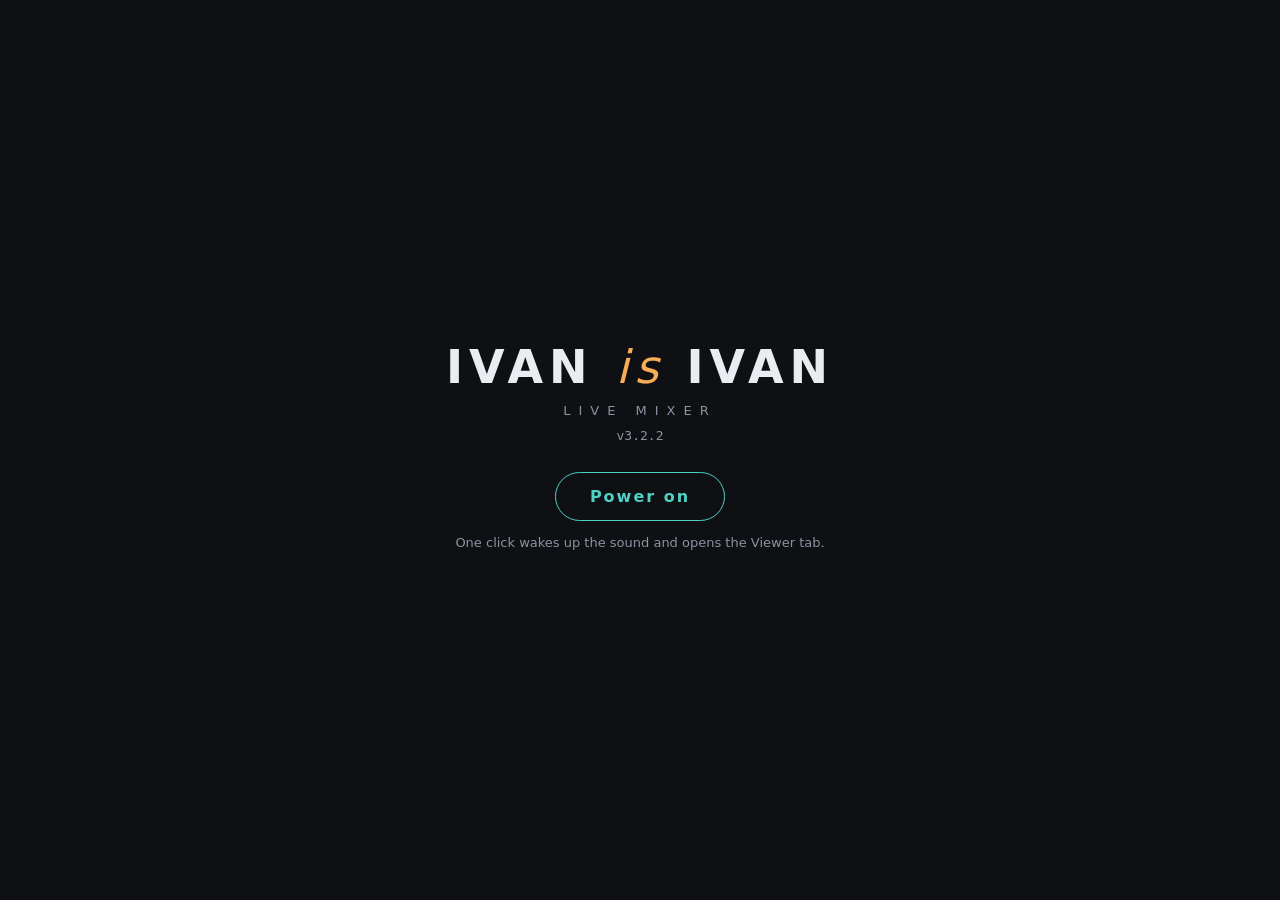
==== ivan-is-ivan-mixer/index.html @ f8970349 "v3.2.2: Ivan icon for the desktop button and browser tabs Co-Authored-By: Claude Opus 5.5 <noreply@a" ====
<!doctype html>
<html lang="en">
<head>
<meta charset="utf-8">
<meta name="viewport" content="width=device-width, initial-scale=1">
<link rel="icon" href="icon.png">
<title>Ivan is Ivan — Live Mixer</title>
<link rel="stylesheet" href="styles.css?v=3.2.2">
</head>
<body>

<!-- Power-on: Chrome needs one click before it allows sound -->
<div id="splash" class="splash">
  <div class="splash-inner">
    <div class="logo-big">IVAN <em>is</em> IVAN</div>
    <div class="logo-sub">live mixer</div>
    <div class="ver-splash" data-ver></div>
    <button id="power" class="power" type="button">Power on</button>
    <p class="hint">One click wakes up the sound and opens the Viewer tab.</p>
    <p id="fileWarn" class="hint bad hidden">You opened this as a file. YouTube will not play this way.<br>Start the mixer with the desktop button or <b>start-windows.bat</b>.</p>
  </div>
</div>

<header class="topbar">
  <div class="brand">IVAN <em>is</em> IVAN <span class="ver" data-ver title="App version. See CHANGELOG.md."></span></div>
  <button id="onair" class="onair" type="button" data-cmd="onair" title="Starts the show clock. Press it when you go live in StreamYard.">ON AIR</button>
  <div class="clocks">
    <span title="Show time"><label>show</label><b id="showTimer">0:00:00</b></span>
    <span title="Clock"><label>clock</label><b id="clock">--:--</b></span>
    <span title="Music still to play in the list"><label>left</label><b id="queueTime">0:00</b></span>
  </div>
  <span class="spacer"></span>
  <button id="inboxPill" class="pill pill-btn hidden" type="button" title="New songs from your writers are waiting for your OK">🔔 <span id="inboxPillN">0</span> new</button>
  <button id="stageBtn" class="pill pill-btn" type="button" data-cmd="stage" title="Show the Viewer tab: the full video with the creator badge. Share THAT tab in StreamYard with tab audio.">Viewer tab</button>
  <button id="viewerStatus" class="pill pill-btn hidden" type="button" title="The Viewer tab plays the music and video for StreamYard. Click to open or show it.">…</button>
  <span id="diskStatus" class="pill" title="Your list is also saved to the data folder next to the app">Disk</span>
  <span id="remoteStatus" class="pill" title="Stream Deck buttons work when the mixer is started with the desktop button">Deck</span>
  <span id="ytStatus" class="pill" title="YouTube connection">YouTube</span>
  <button id="helpBtn" class="pill pill-btn" type="button" title="Quick start">?</button>
</header>

<div id="deadAir" class="dead-air hidden">No music playing</div>

<main class="console">
  <div id="mountA" class="deck-mount"></div>

  <section class="mixer">
    <div class="mode" role="group" aria-label="Who is driving">
      <button type="button" data-mode="manual" data-cmd="modeManual" title="MANUAL: you DJ. Click a song in the list to cue it, then Play next.">Manual</button>
      <button type="button" data-mode="assist" data-cmd="modeAssist" title="ASSIST: the next song in the list is cued for you and mixed in when a song ends, if you haven't. Click any song to change what's next.">Assist</button>
      <button type="button" data-mode="auto" data-cmd="modeAuto" title="AUTO: runs the show down the list, and keeps going with fair picks when the list ends. Press Manual to take over.">Auto</button>
    </div>
    <button id="mixNow" class="btn playnext" type="button" data-cmd="mix" title="Play the cued song now: it fades in over the fade time and the old one stops (Space)">▶ Play next</button>
    <div class="xf">
      <b class="xa">A</b>
      <input type="range" id="xfader" min="0" max="1000" value="0" aria-label="Crossfader" data-cmd="xfRight" title="Crossfader: left plays A, right plays B">
      <b class="xb">B</b>
    </div>
    <div class="row">
      <label class="fd fd-m grow" title="Master volume: set it so the music sits under your voice"><span>M</span><input type="range" id="master" min="0" max="100" value="90" data-cmd="masterUp"><i class="meter" id="meterM"><i></i></i><em id="masterVal">90</em></label>
      <button id="talk" class="btn talk" type="button" data-cmd="talk" title="Talk-over: dips the music while you speak. Press again to bring it back.">🎙 Talk</button>
    </div>

    <details class="more-mix">
      <summary>more</summary>
      <div class="faders">
        <label class="fd fd-a" title="Deck A volume"><span>A</span><input type="range" id="volA" min="0" max="100" value="80" data-cmd="volAUp"><i class="meter" id="meterA"><i></i></i><em id="volAVal">80</em></label>
        <label class="fd fd-b" title="Deck B volume"><span>B</span><input type="range" id="volB" min="0" max="100" value="80" data-cmd="volBUp"><i class="meter" id="meterB"><i></i></i><em id="volBVal">80</em></label>
      </div>
      <div class="row">
        <label class="fade" title="Crossfade length">fade <input type="number" id="fadeSec" min="0" max="30" step="1" value="8">s</label>
        <select id="curve" title="Crossfader curve"><option value="smooth">smooth</option><option value="linear">linear</option><option value="cut">cut</option></select>
        <label class="duck grow" title="How quiet the music gets while you talk">talk to <b id="duckVal">25%</b><input type="range" id="duckLevel" min="0" max="70" value="25"></label>
      </div>
      <label class="check" title="Listens to your mic LEVEL only (never records) and dips the music while you talk. Wear headphones."><input type="checkbox" id="voiceDuck"> voice auto-duck</label>
      <div class="mic-row">
        <div class="mini-meter" id="micMeter" title="Mic level; the line is the trigger point"><i></i><b id="micThreshMark"></b></div>
        <input type="range" id="voiceThresh" min="5" max="90" value="35" title="Voice trigger level">
      </div>
      <label class="check" title="When tempo and downbeat are set, mixes start on the bar"><input type="checkbox" id="snapBars"> mix on the bar</label>
      <div class="bpm-match" id="bpmMatch" title="Tempo of each deck. Within about 4% blends smoothly."><span>A <b id="bmA">—</b></span><span id="bmDelta" class="bm-d">tempo</span><span><b id="bmB">—</b> B</span></div>
      <div class="xf-snap">
        <button type="button" data-xf="0" data-cmd="xfA">◀ A</button>
        <button type="button" data-xf="0.5" data-cmd="xfCenter">mid</button>
        <button type="button" data-xf="1" data-cmd="xfB">B ▶</button>
      </div>
      <button id="panic" class="btn panic" type="button" data-cmd="panic" title="Emergency: fades all music out in 2 seconds">fade all out</button>
    </details>
  </section>

  <div id="mountB" class="deck-mount"></div>
</main>

<!-- THE LIST: all of the show's music, in play order -->
<section class="listpanel">
  <div class="list-head">
    <h2>The list <span id="queueCount" class="count">0</span></h2>
    <span class="hint-mini">click a song to cue it · ▶ Play next</span>
    <form id="quickAdd" class="quick-add" autocomplete="off">
      <input id="quickUrl" placeholder="Paste a YouTube link and press Enter (or drag one in)" title="Adds the song to the bottom of the list. Title, writer and length fill in by themselves.">
      <button type="submit" class="primary">Add</button>
    </form>
    <input id="libSearch" placeholder="Find…" class="find" title="Filter the list">
    <button type="button" id="lineupBtn" data-cmd="smart" title="Line-up assistant: arranges the songs still to play, keeping writers fair (you 40%, others 20%), tempo and energy flowing. One click, and Undo puts it back.">✨ Line-up</button>
    <button type="button" id="lineupUndo" class="hidden" title="Put the list back the way it was">Undo</button>
    <button type="button" id="libImportBtn" title="Bring in a list from your Rundown page, a spreadsheet or text">Import</button>
    <button type="button" id="libRecheck" title="Check every ⚠ song again (after a writer switched on Allow embedding)">↻ Re-check ⚠</button>
    <button type="button" id="libProbeAll" class="hidden">lengths</button>
  </div>

  <div id="inboxBand" class="inbox-band hidden">
    <div class="ib-head"><b>New from your writers</b> <span id="inboxCount" class="count">0</span> <span class="dim">— your OK puts them at the bottom of the list</span>
      <span class="spacer"></span>
      <button type="button" id="inboxApproveAll" title="Add every waiting song to the list">Add all</button>
      <button type="button" id="inboxIgnoreAll" class="danger" title="Dismiss every waiting song">Ignore all</button>
    </div>
    <ul id="inboxList" class="list inbox"></ul>
  </div>

  <ol id="queueList" class="thelist"></ol>
  <div id="listEmpty" class="list-empty hidden">Your list is empty. Paste or drag a YouTube link above, approve new songs from your writers, or use <b>Import</b>.</div>
</section>

<section class="browser">
  <nav class="tabs">
    <button type="button" data-tab="creators" title="You, Lance, Lise and Rhonda: channels, pictures, airtime shares">Writers <span id="crTabCount" class="count hot hidden">0</span></button>
    <button type="button" data-tab="history" title="What played, and credits for your YouTube description">Log &amp; credits</button>
    <button type="button" data-tab="settings" title="Settings, backup, Stream Deck">Settings</button>
  </nav>

  <div class="tab-body hidden" data-body="creators">
    <form id="crForm" class="cr-form" autocomplete="off">
      <input id="crName" placeholder="Writer name" required>
      <input id="crChannel" placeholder="YouTube channel link, @handle or channel ID (UC…)" title="Used to watch for new uploads. You can find the channel ID in YouTube: channel → About → Share channel → Copy channel ID.">
      <label class="cr-img" title="Creator picture for the viewer badge. Filled in from their YouTube channel automatically; click to upload your own instead."><img id="crImgPrev" alt=""><span>Image</span><input id="crImg" type="file" accept="image/png,image/jpeg,image/webp"></label>
      <input id="crColor" type="color" value="#a78bfa" title="Creator color shown on decks, queue and stats">
      <label class="cr-share" title="Airtime share. Give your own songs more: e.g. you 40, each other writer 20. Smart DJ plays whoever is furthest below their share.">Share <input id="crShare" type="number" min="1" max="100" value="25"> %</label>
      <button type="submit" id="crSave" class="primary">Add writer</button>
      <button type="button" id="crCancel" class="hidden">Cancel edit</button>
      <span class="spacer"></span>
      <button type="button" id="crCheck" title="Look for new songs from every writer now">🔔 Check for new songs</button>
    </form>
    <div id="crStatus" class="dim cr-status"></div>
    <div id="crCards" class="cr-cards"></div>
  </div>

  <!-- HISTORY -->
  <div class="tab-body hidden" data-body="history">
    <div class="bar-row">
      <button type="button" id="credShow" title="Everything played since you pressed ON AIR">Credits: this show</button>
      <button type="button" id="credToday" title="Everything played today">Credits: today</button>
      <button type="button" id="credCopy" class="primary" title="Copy the credits to paste into your YouTube description">Copy credits</button>
      <span class="spacer"></span>
      <button type="button" id="histClear" class="danger" title="Delete the play log">Clear log</button>
    </div>
    <textarea id="credits" rows="6" placeholder="Credits for your YouTube description appear here."></textarea>
    <ul id="histList" class="list"></ul>
  </div>

  <!-- SETTINGS -->
  <div class="tab-body hidden" data-body="settings">
    <div class="settings-grid">
      <div class="card">
        <h3>Mixing</h3>
        <label>Warn when a song has less than <input type="number" id="warnSec" min="5" max="120" value="30"> s left</label>
        <label>Dead-air alarm
          <select id="deadAirMode">
            <option value="autodj">On Air + Assist or Auto</option>
            <option value="always">Any time On Air</option>
            <option value="off">Off</option>
          </select></label>
        <label class="check"><input type="checkbox" id="approvedOnly" checked> Approved-only mode (decks only play songs from your list)</label>
        <label class="check" title="ON (recommended): music and video play in a separate Viewer tab that you share in StreamYard, and the mixer stays visible. OFF: everything in this one tab."><input type="checkbox" id="viewerTabMode" checked> Play music in a separate <b>Viewer tab</b> (share that tab in StreamYard)</label>
      </div>
      <div class="card">
        <h3>About this version</h3>
        <p id="aboutVer" class="dim"></p>
        <p class="dim">What changed in each version is listed in <code>CHANGELOG.md</code> in the app folder. Backups record the version that made them.</p>
      </div>
      <div class="card">
        <h3>Backup</h3>
        <p class="dim">Saved in Chrome <b>and</b> automatically to the <code>data</code> folder next to the app (with a daily copy). Nothing is sent anywhere except YouTube.</p>
        <button type="button" id="exportBtn" class="primary">Export backup (.json)</button>
        <label class="file-btn">Import backup<input type="file" id="importFile" accept=".json,application/json"></label>
      </div>
      <div class="card wide">
        <h3>Stream Deck &amp; keyboard</h3>
        <p class="dim">Best: Stream Deck <b>Website</b> action with <b>"GET request in background"</b> ticked — works even when StreamYard has focus.
          Keyboard keys only work when this mixer window has focus.</p>
        <table class="keys"><thead><tr><th>Action</th><th>Key</th><th>Stream Deck URL</th><th></th></tr></thead><tbody id="keysBody"></tbody></table>
      </div>
    </div>
  </div>
</section>

<!-- STAGE VIEW: what viewers see. The full YouTube video fills the window; one small badge credits the creator. -->
<!-- Badge and controls sit above the full-window video (siblings, not children, so the video can't cover them). -->
<div id="stage" class="stage hidden" aria-hidden="true"></div>
<div class="st-badge hidden" id="stBadge">
  <img id="stAvatar" alt="">
  <div class="st-badge-text"><div class="st-name" id="stName"></div><div class="st-song" id="stSong"></div></div>
</div>
<div class="stage-ctrl" title="">
  <button id="stageFull" type="button">⛶ Full screen (F)</button>
  <button id="stageExit" type="button">✕ Exit (V)</button>
</div>

<!-- non-blocking confirm (browser confirm() would freeze fades) -->
<div id="modal" class="modal hidden" role="dialog" aria-modal="true">
  <div class="modal-box">
    <p id="modalMsg"></p>
    <div class="modal-btns"><button type="button" id="modalCancel">Cancel</button><button type="button" id="modalOk" class="primary">OK</button></div>
  </div>
</div>

<div id="imp" class="modal hidden" role="dialog" aria-modal="true">
  <div class="modal-box imp-box">
    <h2>Import your music list</h2>
    <p class="dim">Paste the list from your Rundown console (or any document or spreadsheet), or choose a file: your saved <b>Rundown Console.html</b>, or a .csv / .txt / .json export.
      Every YouTube link is found automatically. Nothing is added until you press <b>Add</b>. Songs join the bottom of your list, in order.</p>
    <textarea id="impText" rows="7" placeholder="Paste here. For example:&#10;My Song Title - Ivan  https://youtu.be/abc123defgh&#10;Another Song | Writer 2 | https://www.youtube.com/watch?v=xyz987uvwab"></textarea>
    <div class="bar-row">
      <label class="file-btn">Choose file…<input type="file" id="impFile" accept=".html,.htm,.csv,.txt,.tsv,.json,text/html,text/csv,text/plain,application/json"></label>
      <button type="button" id="impRead" class="primary">Read list</button>
      <span id="impInfo" class="dim"></span>
    </div>
    <div id="impPreview" class="hidden">
      <div class="bar-row">
        <label>Set creator for all checked: <select id="impAllCreator"><option value="">—</option></select></label>

      </div>
      <div class="imp-list"><table class="lib-table"><thead><tr><th><input type="checkbox" id="impAll" checked title="Select all"></th><th></th><th>Title</th><th>Creator</th><th>Link</th></tr></thead><tbody id="impBody"></tbody></table></div>
    </div>
    <div class="modal-btns"><button type="button" id="impCancel">Cancel</button><button type="button" id="impAdd" class="primary" disabled>Add songs</button></div>
  </div>
</div>

<div id="songEdit" class="modal hidden" role="dialog" aria-modal="true">
  <div class="modal-box edit-box">
    <h2>Song details</h2>
    <form id="libForm" class="lib-form" autocomplete="off">
      <input id="libUrl" placeholder="YouTube link (watch, youtu.be, shorts…)" required title="Paste the song's YouTube link">
      <button type="button" id="libFetch" title="Fills in the title and creator, reads the song length and checks it will play in the mixer">Fetch info</button>
      <input id="libTitle" placeholder="Title">
      <select id="libCreator" title="Link this song to one of your creators (used for fair rotation and credits)"><option value="">— Creator —</option></select>
      <input id="libArtist" placeholder="Artist name (if not a listed creator)">
      <input id="libLicense" placeholder="Permission (e.g. Full permission — creator)">
      <input id="libDate" type="date" title="Date approved">
      <input id="libBpm" type="number" min="40" max="220" step="0.1" placeholder="BPM" title="Tempo. Leave empty and use TAP on a deck instead.">
      <select id="libEnergy" title="Energy 1 (chill) to 5 (peak). Smart Next uses this to build a smooth flow.">
        <option value="">Energy</option><option value="1">1 · chill</option><option value="2">2 · easy</option>
        <option value="3">3 · groove</option><option value="4">4 · lift</option><option value="5">5 · peak</option>
      </select>
      <input id="libTags" placeholder="Tags (intro, chill, outro…)">
      <input id="libNotes" placeholder="Notes / credit text">
      <span id="libInfo" class="dim"></span>
      <button type="submit" id="libSave" class="primary">Add to the list</button>
      <button type="button" id="libCancel" class="hidden">Cancel edit</button>
    </form>
    <div class="modal-btns"><button type="button" id="songEditClose">Close</button></div>
  </div>
</div>

<div id="help" class="modal hidden" role="dialog" aria-modal="true">
  <div class="modal-box help-box">
    <h2>Easy start</h2>
    <ol>
      <li><b>Writers</b> (bottom): paste the YouTube channel link for you, Lance, Lise and Rhonda. Their new songs appear above the list — one click adds them.</li>
      <li><b>The list</b> is all the music, in play order. Paste or drag a YouTube link to add one. Drag rows to reorder. <b>✨ Line-up</b> arranges it for you (Undo puts it back).</li>
      <li><b>Click any song</b> in the list to cue it up, then press <b>▶ Play next</b> (or Space). Pick who drives: <b>Manual</b> (you DJ), <b>Assist</b> (cues the next song for you and mixes it in if you don't), or <b>Auto</b> (runs the show). <b>Manual</b> takes over any time.</li>
      <li>The <b>Viewer tab</b> opens by itself: click it once, then share <b>that tab</b> in StreamYard with <i>Also share tab audio</i>.</li>
      <li>Talking? <b>🎙 Talk</b> dips the music.</li>
    </ol>
    <p class="dim">Hover over anything for help. Keys and Stream Deck buttons are in Settings.</p>
    <div class="modal-btns"><button type="button" id="helpClose" class="primary">Got it</button></div>
  </div>
</div>

<template id="deckTpl">
  <section class="deck">
    <div class="dk-top">
      <span class="deck-letter" data-r="letter"></span>
      <div class="screen dk-art" data-r="screen"><div class="player-host"><div data-r="player"></div></div></div>
      <div class="deck-title">
        <div class="t-title" data-r="title"></div>
        <div class="t-artist" data-r="artist"></div>
      </div>
      <div class="dk-time" title="Time to the end of the song. Yellow 30 s, red 10 s.">
        <b data-r="remain">-0:00</b>
        <small><span data-r="elapsed">0:00</span> / <span data-r="length">0:00</span></small>
      </div>
    </div>
    <div class="progress" data-r="progress" title="Click to jump">
      <div class="bar" data-r="bar"></div>
      <div class="markers" data-r="markers"></div>
      <div class="playhead" data-r="playhead"></div>
    </div>
    <div class="dk-ctrl">
      <button type="button" class="btn play" data-a="play" data-r="playBtn" title="Play / pause">▶</button>
      <button type="button" class="btn cue" data-a="cue" title="CUE: paused = set cue point; playing = back to cue and pause">cue</button>
      <span class="deck-state" data-r="state">EMPTY</span>
      <span class="mixout" data-r="mixout"></span>
      <span class="spacer"></span>
      <span class="beat-lights" data-r="lights" title="Beat counter (after tap + grid)"><i></i><i></i><i></i><i></i></span>
      <span class="bpm" data-r="bpm" title="Tempo">—</span>
      <button type="button" data-a="more" class="more-btn" title="Seek, tempo, hot cues, loops, trim">⋯</button>
    </div>
    <div class="dk-more hidden" data-r="more">
      <div class="pad-group"><span>move</span>
        <button type="button" data-a="restart" title="Back to the start">⏮</button>
        <button type="button" data-a="back" title="Back 10 s">−10</button>
        <button type="button" data-a="fwd" title="Forward 10 s">+10</button>
        <button type="button" data-a="next" title="Load the next song from the list onto this deck">next ⤵</button>
      </div>
      <div class="pad-group"><span>tempo</span>
        <button type="button" data-a="tap" data-r="tapBtn" title="TAP 4+ times to the beat (saved)">tap</button>
        <button type="button" data-a="grid" title="GRID: press exactly on a '1'">grid</button>
        <button type="button" data-a="half" title="Halve tempo">½</button>
        <button type="button" data-a="dbl" title="Double tempo">×2</button>
        <span class="barpos" data-r="barpos"></span>
      </div>
      <div class="pad-group"><span>cues</span>
        <button type="button" data-hc="0" title="Hot cue 1: click to set, click again to jump, right-click clears">1</button>
        <button type="button" data-hc="1" title="Hot cue 2">2</button>
        <button type="button" data-hc="2" title="Hot cue 3">3</button>
        <button type="button" data-hc="3" title="Hot cue 4">4</button>
      </div>
      <div class="pad-group"><span>loop</span>
        <button type="button" data-a="loopIn" title="Loop start">in</button>
        <button type="button" data-a="loopOut" title="Loop end — starts looping">out</button>
        <button type="button" data-a="loopBars" data-r="loopBtn" title="Instant 4-bar loop (8 s without tempo)">4 bar</button>
        <button type="button" data-a="loopExit" title="Leave the loop">exit</button>
      </div>
      <div class="pad-group"><span>trim</span>
        <button type="button" data-a="setIn" title="START: the song begins here next time">start</button>
        <button type="button" data-a="setOut" title="MIX-OUT: mixes leave the song here">mix-out</button>
        <button type="button" data-a="clearTrim" title="Clear start / mix-out">clear</button>
      </div>
      <div class="load-row">
        <input data-r="url" placeholder="Paste a link to load straight onto this deck…">
        <button type="button" data-a="load">load</button>
      </div>
    </div>
  </section>
</template>

<div id="tip" class="tip hidden"></div>
<!-- Appears while a YouTube link is dragged over the mixer: drop it on a box. -->
<div id="dropZone" class="dropzone hidden" aria-hidden="true">
  <div class="dz dz-a" data-dz="A"><span>⬇</span>Load on<b>DECK A</b></div>
  <div class="dz dz-q" data-dz="Q"><span>⬇</span>Add to<b>THE LIST</b></div>
  <div class="dz dz-b" data-dz="B"><span>⬇</span>Load on<b>DECK B</b></div>
  <div class="dz-hint">Drop the YouTube link on a box</div>
</div>
<div id="toasts" class="toasts"></div>
<div class="probe-wrap" aria-hidden="true"><div id="probe"></div></div>

<script src="app.js?v=3.2.2"></script>
<script src="https://www.youtube.com/iframe_api"></script>
</body>
</html>
---- ivan-is-ivan-mixer/styles.css ----
/* Ivan is Ivan — Live Mixer · v3.1 "easy like Sunday morning"
   Calm, flat and compact. The list is the centre of the screen. */

:root {
  --bg: #0e1013;
  --panel: #15181d;
  --panel2: #1b1f25;
  --line: #262b33;
  --line2: #323843;
  --text: #e9ecf1;
  --dim: #8b93a1;
  --a: #4fd1c5;            /* deck A: soft teal */
  --a-glow: rgba(79, 209, 197, .35);
  --b: #f6ad55;            /* deck B: warm amber */
  --b-glow: rgba(246, 173, 85, .35);
  --green: #68d391;
  --yellow: #f6e05e;
  --red: #fc8181;
  --radius: 10px;
  --mono: ui-monospace, "Cascadia Mono", "SF Mono", Consolas, monospace;
  --sans: "Segoe UI Variable Text", "Segoe UI", system-ui, -apple-system, Roboto, sans-serif;
}

* { box-sizing: border-box; }
html, body { margin: 0; background: var(--bg); color: var(--text); font: 13px/1.45 var(--sans); }
button, input, select, textarea { font: inherit; color: inherit; }
button {
  cursor: pointer; background: var(--panel2); border: 1px solid var(--line); border-radius: 8px;
  padding: 5px 10px; transition: background .12s, border-color .12s, color .12s;
}
button:hover { background: #222831; border-color: var(--line2); }
button:active { transform: translateY(1px); }
button:disabled { opacity: .45; cursor: default; }
button.primary { background: #2c7a7b; border-color: #319795; color: #fff; }
button.primary:hover { background: #319795; }
button.danger:hover { border-color: var(--red); color: var(--red); }
input, select, textarea { background: #0b0d10; border: 1px solid var(--line); border-radius: 8px; padding: 5px 9px; outline: none; }
input:focus, select:focus, textarea:focus { border-color: #3a8f8a; }
textarea { width: 100%; resize: vertical; font-family: var(--mono); font-size: 12px; }
summary { cursor: pointer; color: var(--dim); }
.hidden { display: none !important; }
.dim { color: var(--dim); }
.bad { color: var(--red); }
.spacer { flex: 1; }
.grow { flex: 1; min-width: 0; }
.count { font-family: var(--mono); font-size: 11px; background: #232831; color: var(--dim); padding: 0 7px; border-radius: 9px; }
.count.hot { background: var(--yellow); color: #111; }
.la { color: var(--a); } .lb { color: var(--b); }
code, kbd { font-family: var(--mono); font-size: 11px; background: #0b0d10; border: 1px solid var(--line); border-radius: 4px; padding: 0 4px; word-break: break-all; }
label.check { display: flex; align-items: center; gap: 6px; }

/* ---------- power on ---------- */
.splash { position: fixed; inset: 0; z-index: 100; display: grid; place-items: center; background: var(--bg); }
.splash-inner { text-align: center; padding: 20px; }
.logo-big { font-size: 46px; font-weight: 800; letter-spacing: 6px; }
.logo-big em, .brand em { color: var(--b); font-weight: 300; font-style: italic; }
.logo-sub { color: var(--dim); letter-spacing: 8px; text-transform: uppercase; margin-top: 2px; }
.ver-splash { font-family: var(--mono); color: var(--dim); margin: 6px 0 26px; }
.power { font-size: 16px; font-weight: 700; letter-spacing: 2px; padding: 12px 34px; border-radius: 30px; border-color: var(--a); color: var(--a); background: transparent; }
.power:hover { background: rgba(79, 209, 197, .1); }
.hint { color: var(--dim); }

/* ---------- top bar ---------- */
.topbar { display: flex; align-items: center; gap: 10px; padding: 8px 14px; border-bottom: 1px solid var(--line); background: var(--panel); flex-wrap: wrap; }
.brand { font-weight: 800; letter-spacing: 2px; white-space: nowrap; }
.ver { font-family: var(--mono); font-size: 10px; color: var(--dim); font-weight: 400; letter-spacing: 0; margin-left: 4px; }
.onair { font-weight: 800; letter-spacing: 2px; font-size: 11px; color: var(--dim); }
.onair.on { color: #fff; background: #c53030; border-color: #fc8181; }
.clocks { display: flex; gap: 14px; }
.clocks span { display: flex; align-items: baseline; gap: 5px; }
.clocks label { font-size: 10px; color: var(--dim); text-transform: uppercase; letter-spacing: 1px; }
.clocks b { font-family: var(--mono); font-weight: 600; }
.pill { font-size: 11px; padding: 3px 9px; border-radius: 20px; border: 1px solid var(--line); color: var(--dim); white-space: nowrap; background: transparent; }
.pill.ok { color: var(--green); border-color: rgba(104, 211, 145, .35); }
.pill.bad { color: var(--red); border-color: rgba(252, 129, 129, .45); }
.pill.warn { color: #111; background: var(--yellow); border-color: var(--yellow); }
.pill-btn:hover { color: var(--text); }
.pill.bad.pill-btn { color: #fff; background: #c53030; border-color: #c53030; }
#inboxPill { color: #111; background: var(--yellow); border-color: var(--yellow); font-weight: 700; }
#stageBtn { color: var(--text); }
.dead-air { text-align: center; padding: 4px; font-weight: 700; letter-spacing: 2px; background: #c53030; color: #fff; text-transform: uppercase; font-size: 12px; }

/* ---------- console: deck · mixer · deck ---------- */
.console { display: grid; grid-template-columns: minmax(0, 1fr) 250px minmax(0, 1fr); gap: 10px; padding: 10px 14px; }
@media (max-width: 1100px) { .console { grid-template-columns: minmax(0, 1fr) minmax(0, 1fr); } .mixer { grid-column: 1 / -1; order: 3; } }
@media (max-width: 720px) { .console { grid-template-columns: minmax(0, 1fr); } }
.deck, .mixer { background: var(--panel); border: 1px solid var(--line); border-radius: var(--radius); padding: 10px; min-width: 0; }

/* deck */
.deck { --c: var(--a); --g: var(--a-glow); display: flex; flex-direction: column; gap: 6px; border-top: 2px solid var(--cc, var(--line)); transition: box-shadow .2s, border-color .2s; }
.deck.deck-b { --c: var(--b); --g: var(--b-glow); }
.deck.live { box-shadow: 0 0 0 1px var(--c) inset; }
.deck.drop { outline: 2px dashed var(--c); outline-offset: 2px; }
.dk-top { display: flex; align-items: center; gap: 10px; min-width: 0; }
.deck-letter { width: 26px; height: 26px; flex: none; display: grid; place-items: center; border-radius: 7px; font-weight: 800; color: #0e1013; background: var(--c); transition: transform .08s; }
.deck.beat .deck-letter { transform: scale(1.12); }
.dk-art { width: 80px; aspect-ratio: 16 / 9; flex: none; border-radius: 6px; overflow: hidden; background: #000; position: relative; }
.player-host { position: relative; width: 100%; height: 100%; }
.player-host iframe, .player-host > div { position: absolute; inset: 0; width: 100%; height: 100%; border: 0; }
.player-host iframe { pointer-events: none; }
/* single-tab mode: YouTube players must be at least 200 px, so the deck video gets room */
body.local-players .dk-top { flex-wrap: wrap; }
body.local-players .dk-art { width: 100%; min-height: 200px; order: 5; }
.remote-screen { position: absolute; inset: 0; background: #000; }
.remote-screen img { position: absolute; inset: 0; width: 100%; height: 100%; object-fit: cover; opacity: .6; }
.remote-screen img[src=""] { display: none; }
.remote-screen span { display: none; }
.deck.playing .remote-screen img { opacity: 1; }
.deck-title { flex: 1; min-width: 0; }
.t-title { font-weight: 700; white-space: nowrap; overflow: hidden; text-overflow: ellipsis; }
.t-artist { color: var(--dim); font-size: 12px; white-space: nowrap; overflow: hidden; text-overflow: ellipsis; }
.dk-meta { display: flex; align-items: center; gap: 8px; margin-top: 2px; font-size: 11px; color: var(--dim); min-width: 0; }
.deck-state { font-size: 10px; font-weight: 700; letter-spacing: 1px; color: var(--dim); }
.deck-state[data-s="PLAYING"] { color: var(--green); }
.deck-state[data-s="CUED"], .deck-state[data-s="PAUSED"] { color: var(--yellow); }
.deck-state[data-s="ERROR"] { color: var(--red); }
.beat-lights { display: inline-flex; gap: 3px; }
.beat-lights i { width: 7px; height: 7px; border-radius: 50%; background: #2a2f38; }
.beat-lights i.on { background: var(--c); }
.beat-lights i:first-child.on { background: var(--red); }
.bpm { font-family: var(--mono); color: var(--c); }
.barpos { font-family: var(--mono); white-space: nowrap; overflow: hidden; text-overflow: ellipsis; }
.dk-time { text-align: right; flex: none; }
.dk-time b { display: block; font-family: var(--mono); font-size: 22px; font-weight: 600; color: var(--c); line-height: 1.1; }
.dk-time small { font-family: var(--mono); color: var(--dim); font-size: 11px; }
.deck.warn .dk-time b { color: var(--yellow); }
.deck.crit .dk-time b { color: var(--red); animation: blink .8s infinite; }

.progress { position: relative; height: 14px; border-radius: 6px; background: #0b0d10; cursor: pointer; overflow: hidden; }
.progress .bar { position: absolute; inset: 0 auto 0 0; width: 0; background: linear-gradient(90deg, transparent, var(--g)); }
.progress .playhead { position: absolute; top: 0; bottom: 0; width: 2px; left: 0; background: var(--text); }
.markers { position: absolute; inset: 0; pointer-events: none; }
.mk { position: absolute; top: 0; bottom: 0; width: 2px; }
.mk span { position: absolute; top: 0; left: 3px; font-size: 9px; font-weight: 700; }
.mk.in { background: var(--green); } .mk.in span { color: var(--green); }
.mk.out { background: var(--red); } .mk.out span { color: var(--red); }
.mk.hc { background: var(--yellow); } .mk.hc span { color: var(--yellow); }
.mk.cue { background: #fff; opacity: .5; }
.mk.grid { background: rgba(255, 255, 255, .06); width: 1px; }
.mk.loop { background: rgba(104, 211, 145, .18); }
.mixout { font-size: 11px; color: var(--c); white-space: nowrap; overflow: hidden; text-overflow: ellipsis; min-width: 0; flex: 1; }
.dk-ctrl .spacer { flex: 1; }
.deck.warn .mixout { color: var(--yellow); } .deck.crit .mixout { color: var(--red); }

.dk-ctrl { display: flex; gap: 5px; align-items: center; flex-wrap: wrap; }
.dk-ctrl button { padding: 4px 9px; font-size: 12px; }
.btn.play { min-width: 46px; font-size: 14px; color: var(--green); }
.deck.playing .btn.play { background: var(--green); border-color: var(--green); color: #0e1013; }
.btn.cue { color: var(--yellow); }
button.hit { background: var(--c); color: #0e1013; }
.dk-more { display: flex; flex-direction: column; gap: 5px; padding-top: 4px; border-top: 1px solid var(--line); }
.pad-group { display: flex; gap: 4px; align-items: center; flex-wrap: wrap; }
.pad-group span { width: 40px; font-size: 10px; color: var(--dim); text-transform: uppercase; letter-spacing: 1px; }
.pad-group button { padding: 3px 9px; font-size: 11px; }
.pad-group button.set { background: var(--yellow); border-color: var(--yellow); color: #111; }
.pad-group button.active { background: var(--green); border-color: var(--green); color: #111; }
.load-row { display: flex; gap: 5px; }
.load-row input { flex: 1; min-width: 0; }

/* ---------- mixer: inline crossover ---------- */
.mixer { display: flex; flex-direction: column; gap: 9px; }
.mode { display: grid; grid-template-columns: repeat(3, 1fr); background: #0b0d10; border: 1px solid var(--line); border-radius: 9px; padding: 3px; gap: 3px; }
.mode button { border: 0; background: transparent; font-size: 12px; font-weight: 600; padding: 6px 0; color: var(--dim); border-radius: 6px; }
.mode button.on { background: var(--text); color: #0e1013; }
.mode button[data-mode="auto"].on { background: var(--green); }
.mode button[data-mode="assist"].on { background: var(--a); }
.xf { display: flex; align-items: center; gap: 8px; }
.xf b { font-weight: 800; } .xa { color: var(--a); } .xb { color: var(--b); }
.row { display: flex; gap: 6px; align-items: center; }
.btn.mixnow { flex: 1; font-weight: 700; }
.btn.playnext { width: 100%; padding: 12px 0; font-size: 17px; font-weight: 800; letter-spacing: .5px; background: var(--green); border-color: var(--green); color: #0e1013; border-radius: 10px; }
.btn.playnext:hover { filter: brightness(1.1); }
.fd-m { grid-template-columns: 44px 1fr 34px 24px; }
.hint-mini { font-size: 11px; color: var(--dim); font-weight: 400; }
.fade { color: var(--dim); font-size: 11px; white-space: nowrap; }
.fade input { width: 42px; padding: 3px 4px; text-align: center; }
#curve { font-size: 11px; padding: 4px 4px; }

input[type=range] { -webkit-appearance: none; appearance: none; background: transparent; padding: 0; border: 0; height: 18px; flex: 1; min-width: 0; }
input[type=range]::-webkit-slider-runnable-track { height: 4px; border-radius: 2px; background: #2a2f38; }
input[type=range]::-webkit-slider-thumb { -webkit-appearance: none; width: 14px; height: 14px; margin-top: -5px; border-radius: 50%; background: var(--text); }
#xfader { height: 26px; }
#xfader::-webkit-slider-runnable-track { height: 6px; background: linear-gradient(90deg, var(--a), #2a2f38 35% 65%, var(--b)); }
#xfader::-webkit-slider-thumb { width: 12px; height: 22px; margin-top: -8px; border-radius: 4px; }

.faders { display: flex; flex-direction: column; gap: 4px; }
.fd { display: grid; grid-template-columns: 14px 1fr 34px 24px; align-items: center; gap: 6px; font-size: 11px; color: var(--dim); }
.fd span { font-weight: 700; }
.fd-a span { color: var(--a); } .fd-b span { color: var(--b); }
.fd em { font-style: normal; font-family: var(--mono); text-align: right; }
.meter { display: block; position: relative; height: 4px; border-radius: 2px; background: #0b0d10; overflow: hidden; }
.meter i { position: absolute; inset: 0 auto 0 0; width: 0; background: var(--green); transition: width .12s; }
.fd-a .meter i { background: var(--a); } .fd-b .meter i { background: var(--b); }
.btn.talk.on { background: var(--yellow); border-color: var(--yellow); color: #111; }
.duck { flex: 1; display: flex; align-items: center; gap: 5px; color: var(--dim); font-size: 11px; }
.more-mix { font-size: 12px; display: flex; flex-direction: column; gap: 6px; }
.more-mix[open] { display: flex; }
.more-mix > *:not(summary) { margin-top: 6px; }
.mic-row { display: flex; gap: 6px; align-items: center; }
.mini-meter { position: relative; width: 60px; height: 6px; background: #0b0d10; border-radius: 3px; overflow: hidden; }
.mini-meter i { position: absolute; inset: 0 auto 0 0; width: 0; background: var(--green); }
.mini-meter b { position: absolute; top: 0; bottom: 0; width: 2px; background: var(--yellow); }
.bpm-match { display: flex; justify-content: space-between; font-family: var(--mono); font-size: 11px; color: var(--dim); }
.bm-d.good { color: var(--green); } .bm-d.ok { color: var(--yellow); } .bm-d.bad { color: var(--red); }
.xf-snap { display: flex; gap: 4px; } .xf-snap button { flex: 1; font-size: 11px; padding: 3px; }
.btn.panic { font-size: 11px; color: var(--dim); background: transparent; }
.btn.panic:hover { color: var(--red); border-color: var(--red); }

/* ---------- THE LIST ---------- */
.listpanel { margin: 0 14px 10px; background: var(--panel); border: 1px solid var(--line); border-radius: var(--radius); }
.list-head { display: flex; align-items: center; gap: 8px; padding: 10px 12px; border-bottom: 1px solid var(--line); flex-wrap: wrap; }
.list-head h2 { margin: 0 6px 0 0; font-size: 15px; font-weight: 700; display: flex; align-items: center; gap: 6px; }
.quick-add { display: flex; gap: 6px; flex: 1; min-width: 260px; }
.quick-add input { flex: 1; }
.find { width: 130px; }
.inbox-band { border-bottom: 1px solid var(--line); background: rgba(246, 224, 94, .05); padding: 8px 12px; }
.ib-head { display: flex; align-items: center; gap: 8px; margin-bottom: 6px; }
.list { list-style: none; margin: 0; padding: 0; }
.list li { display: flex; align-items: center; gap: 10px; padding: 6px 4px; border-top: 1px solid var(--line); }
.list li:first-child { border-top: 0; }
.list .th { width: 64px; height: 36px; }
.list .ttl { font-weight: 600; white-space: nowrap; overflow: hidden; text-overflow: ellipsis; }
.list .sub { color: var(--dim); font-size: 12px; white-space: nowrap; overflow: hidden; text-overflow: ellipsis; }
.list button { padding: 3px 9px; font-size: 12px; }

.thelist { list-style: none; margin: 0; padding: 4px 6px 8px; max-height: 70vh; overflow: auto; }
.thelist li.row {
  display: grid; grid-template-columns: 14px 22px 64px minmax(0, 1fr) 64px 48px 42px auto;
  align-items: center; gap: 8px; padding: 3px 6px; border-radius: 8px; border-left: 3px solid var(--cc, transparent); cursor: grab;
}
.thelist li.row { cursor: pointer; }
.thelist li.row:hover { background: #1a1e24; }
.thelist li.dragover { box-shadow: 0 -2px 0 var(--a); }
.grip { color: #444b57; font-size: 11px; }
.num { font-family: var(--mono); color: var(--dim); font-size: 11px; text-align: right; }
.th { width: 64px; height: 36px; object-fit: cover; border-radius: 6px; background: #000; display: block; }
.thelist .ttl { font-weight: 600; font-size: 13px; white-space: nowrap; overflow: hidden; text-overflow: ellipsis; }
.thelist .sub { color: var(--dim); font-size: 11px; white-space: nowrap; overflow: hidden; text-overflow: ellipsis; }
.tag { font-size: 10px; font-weight: 700; letter-spacing: 1px; color: var(--dim); text-align: center; }
.eta, .len { font-family: var(--mono); font-size: 12px; color: var(--dim); text-align: right; }
.acts { display: flex; gap: 3px; opacity: .25; transition: opacity .12s; }
.thelist li:hover .acts { opacity: 1; }
.acts button { padding: 2px 7px; font-size: 12px; }
.row.next { background: rgba(79, 209, 197, .07); }
.row.next .tag { color: var(--a); }
.row.live { background: rgba(104, 211, 145, .1); }
.row.live .tag { color: var(--green); }
.row.cued { background: rgba(246, 224, 94, .07); }
.row.cued .tag { color: var(--yellow); }
.row.played { opacity: .45; }
.row.played .tag { color: var(--dim); }
.row.flag .tag, .flag { color: var(--red); }
.new { font-size: 9px; font-weight: 800; color: #111; background: var(--yellow); border-radius: 3px; padding: 0 4px; vertical-align: middle; }
.dot { display: inline-block; width: 7px; height: 7px; border-radius: 50%; background: var(--cc, var(--dim)); margin-right: 5px; vertical-align: middle; }
.av { width: 16px; height: 16px; border-radius: 50%; object-fit: cover; vertical-align: middle; margin-right: 5px; }
.list-empty { padding: 30px; text-align: center; color: var(--dim); }
@media (max-width: 860px) {
  .thelist li.row { grid-template-columns: 22px 56px minmax(0, 1fr) auto; }
  .grip, .eta, .len { display: none; }
  .th { width: 56px; height: 32px; }
  .acts { opacity: 1; }
}

/* ---------- bottom tabs: writers · log · settings ---------- */
.browser { margin: 0 14px 20px; background: var(--panel); border: 1px solid var(--line); border-radius: var(--radius); }
.tabs { display: flex; gap: 2px; padding: 4px 6px 0; border-bottom: 1px solid var(--line); }
.tabs button { border: 0; border-radius: 6px 6px 0 0; background: transparent; padding: 8px 12px; color: var(--dim); font-weight: 600; }
.tabs button.active { color: var(--text); box-shadow: 0 -2px 0 var(--a) inset; }
.tab-body { padding: 12px; }
.bar-row { display: flex; gap: 8px; align-items: center; flex-wrap: wrap; margin-bottom: 10px; }
.cr-form { display: flex; gap: 8px; flex-wrap: wrap; align-items: center; margin-bottom: 6px; }
.cr-form #crName { width: 150px; } .cr-form #crChannel { flex: 1; min-width: 220px; }
.cr-form input[type=color] { width: 38px; height: 30px; padding: 2px; }
.cr-share { color: var(--dim); white-space: nowrap; } .cr-share input { width: 54px; text-align: center; }
.cr-img { display: flex; align-items: center; gap: 6px; cursor: pointer; padding: 2px 8px 2px 2px; border: 1px solid var(--line); border-radius: 20px; color: var(--dim); }
.cr-img img { width: 24px; height: 24px; border-radius: 50%; object-fit: cover; background: #222; }
.cr-img input { display: none; }
.cr-status { font-size: 12px; margin-bottom: 8px; min-height: 16px; }
.cr-cards { display: grid; grid-template-columns: repeat(auto-fill, minmax(220px, 1fr)); gap: 8px; }
.cr-card { border: 1px solid var(--line); border-top: 2px solid var(--cc); border-radius: 9px; padding: 9px; display: flex; flex-direction: column; gap: 5px; background: var(--panel2); }
.cr-top { display: flex; align-items: center; gap: 8px; font-size: 14px; }
.cr-dot { width: 10px; height: 10px; border-radius: 50%; background: var(--cc); }
.cr-av { width: 28px; height: 28px; border-radius: 50%; object-fit: cover; }
.badge { margin-left: auto; font-size: 10px; font-weight: 800; background: var(--yellow); color: #111; border-radius: 9px; padding: 0 7px; }
.cr-meta, .cr-stats { font-size: 12px; color: var(--dim); }
.cr-meta a { color: var(--green); text-decoration: none; }
.cr-target { display: flex; gap: 10px; font-size: 12px; color: var(--dim); }
.cr-target b { color: var(--text); }
.cr-status.behind { color: var(--yellow); } .cr-status.ahead { color: var(--b); }
.cr-target .cr-status { margin-left: auto; font-weight: 700; color: var(--green); min-height: 0; margin-bottom: 0; }
.cr-air { position: relative; height: 6px; background: #0b0d10; border-radius: 3px; }
.cr-air i { position: absolute; inset: 0 auto 0 0; background: var(--cc); border-radius: 3px; }
.cr-air b { position: absolute; top: -3px; bottom: -3px; width: 2px; background: var(--text); }
.cr-acts { display: flex; gap: 4px; }
.cr-acts button { padding: 2px 8px; font-size: 12px; }
.cr-acts button:first-child { flex: 1; }
.settings-grid { display: grid; grid-template-columns: 1fr 1fr; gap: 10px; }
@media (max-width: 760px) { .settings-grid { grid-template-columns: 1fr; } }
.card { background: var(--panel2); border: 1px solid var(--line); border-radius: 9px; padding: 10px; display: flex; flex-direction: column; gap: 7px; }
.card.wide { grid-column: 1 / -1; }
.card h3 { margin: 0; font-size: 12px; letter-spacing: 2px; text-transform: uppercase; color: var(--a); }
.card p { margin: 0; }
.card input[type=number] { width: 60px; }
.file-btn { display: inline-block; cursor: pointer; padding: 5px 10px; border: 1px solid var(--line); border-radius: 8px; background: var(--panel2); text-align: center; }
.file-btn input { display: none; }
.keys { width: 100%; border-collapse: collapse; font-size: 12px; }
.keys th { text-align: left; color: var(--dim); font-weight: 600; padding: 4px; }
.keys td { padding: 4px; border-top: 1px solid var(--line); }
#histList .num { width: 16px; }

/* ---------- windows (details, import, help, confirm) ---------- */
.modal { position: fixed; inset: 0; z-index: 300; display: grid; place-items: center; background: rgba(5, 6, 8, .7); }
.modal-box { background: var(--panel); border: 1px solid var(--line2); border-radius: 12px; padding: 18px; max-width: 460px; width: calc(100% - 32px); max-height: calc(100vh - 40px); overflow: auto; }
.modal-box h2 { margin: 0 0 10px; font-size: 16px; }
.modal-box p { margin: 0 0 12px; }
.modal-btns { display: flex; justify-content: flex-end; gap: 8px; margin-top: 10px; }
.help-box { max-width: 600px; } .help-box ol { padding-left: 18px; display: flex; flex-direction: column; gap: 6px; }
.edit-box { max-width: 720px; }
.lib-form { display: grid; grid-template-columns: 1fr 1fr; gap: 8px; }
.lib-form #libUrl { grid-column: 1 / -1; }
#libInfo { grid-column: 1 / -1; font-size: 12px; }
.imp-box { max-width: 900px; display: flex; flex-direction: column; gap: 10px; }
.imp-list { max-height: 45vh; overflow: auto; border: 1px solid var(--line); border-radius: 8px; }
.lib-table { width: 100%; border-collapse: collapse; }
.lib-table th { text-align: left; font-size: 11px; color: var(--dim); padding: 6px; }
.lib-table td { padding: 5px 6px; border-top: 1px solid var(--line); }
.lib-th { width: 56px; height: 32px; }
.imp-list td input:not([type=checkbox]), .imp-list td select { width: 100%; }
.imp-list tr.dupe { opacity: .45; }
.imp-list .link { font-family: var(--mono); font-size: 11px; color: var(--dim); }

/* ---------- tooltip & messages ---------- */
.tip { position: fixed; z-index: 400; max-width: 300px; pointer-events: none; background: #20252d; border: 1px solid var(--line2); border-radius: 8px; padding: 6px 9px; font-size: 12px; box-shadow: 0 8px 24px rgba(0, 0, 0, .5); }
.tip kbd { margin-left: 4px; color: var(--yellow); }
.toasts { position: fixed; right: 14px; bottom: 14px; display: flex; flex-direction: column; gap: 6px; z-index: 200; }
.toast { background: #20252d; border: 1px solid var(--line2); border-left: 3px solid var(--a); padding: 8px 12px; border-radius: 8px; max-width: 340px; transition: opacity .4s, transform .4s; box-shadow: 0 8px 24px rgba(0, 0, 0, .4); }
.toast.bad { border-left-color: var(--red); } .toast.good { border-left-color: var(--green); }
.toast.out { opacity: 0; transform: translateX(16px); }

/* ---------- drop screen for links dragged in ---------- */
.dropzone { position: fixed; inset: 0; z-index: 500; display: grid; grid-template-columns: 1fr 1.4fr 1fr; gap: 14px; padding: 60px 20px 20px; background: rgba(8, 9, 12, .82); }
.dz { display: flex; flex-direction: column; align-items: center; justify-content: center; gap: 4px; border: 2px dashed var(--line2); border-radius: 16px; color: var(--dim); font-size: 15px; }
.dz b { font-size: 30px; letter-spacing: 3px; color: var(--text); }
.dz span { font-size: 28px; }
.dz.over { color: var(--text); background: rgba(255, 255, 255, .05); }
.dz-a.over { border-color: var(--a); } .dz-b.over { border-color: var(--b); } .dz-q.over { border-color: var(--green); }
.dz-hint { position: fixed; top: 20px; left: 0; right: 0; text-align: center; font-weight: 700; letter-spacing: 2px; pointer-events: none; }

/* ---------- single-tab viewer page (only when the Viewer tab is switched off) ---------- */
body.staged { overflow: hidden; }
body.staged .toasts, body.staged .tip, body.staged .dead-air { display: none !important; }
.stage { position: fixed; inset: 0; z-index: 60; background: #000; }
.screen.staged { position: fixed; inset: 0; width: 100vw; height: 100vh; border-radius: 0; z-index: 61; transition: opacity .25s; }
.st-badge, .stage-ctrl { display: none; }
body.staged .st-badge:not(.hidden) { display: flex; }
body.staged .stage-ctrl { display: flex; }
.st-badge { --cc: var(--a); position: fixed; z-index: 64; left: 2.5vw; bottom: 4vh; align-items: center; gap: 14px; padding: 10px 22px 10px 10px; background: rgba(6, 8, 12, .78); border: 2px solid var(--cc); border-radius: 60px; max-width: 60vw; }
.st-badge.enter { animation: badgeIn .7s ease-out; }
.st-badge img { width: clamp(48px, 5.5vw, 84px); aspect-ratio: 1; border-radius: 50%; object-fit: cover; }
.st-name { font-size: clamp(16px, 1.9vw, 30px); font-weight: 800; }
.st-song { font-size: clamp(12px, 1.25vw, 20px); color: #d5dce6; }
.stage-ctrl { position: fixed; z-index: 70; top: 0; right: 0; padding: 10px; gap: 6px; opacity: 0; }
.stage-ctrl:hover { opacity: .9; }

.probe-wrap { position: fixed; left: -10000px; top: 0; width: 200px; height: 200px; overflow: hidden; }

@keyframes blink { 50% { opacity: .45; } }
@keyframes badgeIn { from { opacity: 0; transform: translateX(-40px); } to { opacity: 1; transform: none; } }
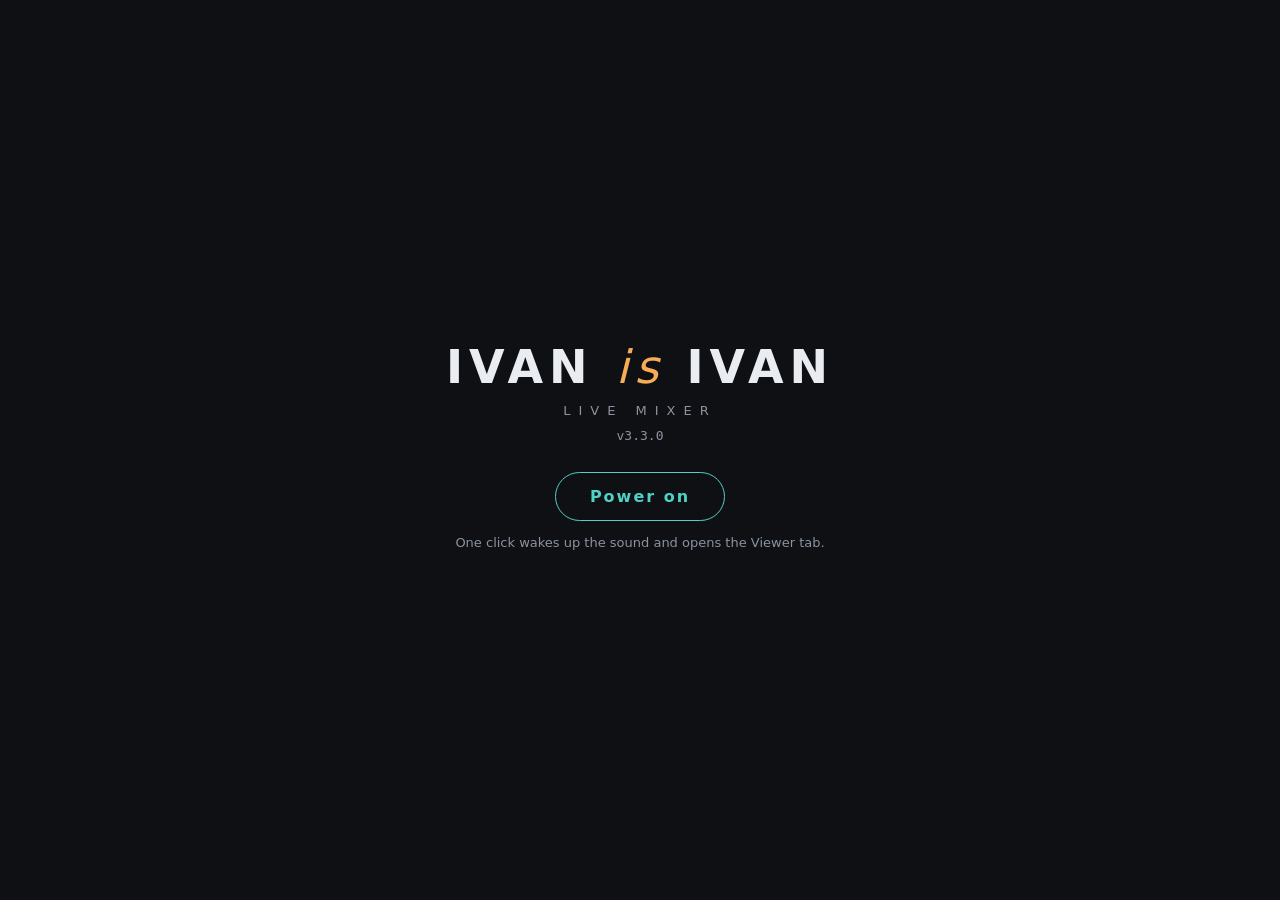
==== commit 54477ac1: "v3.3.0: DJ board - deck videos, beat monitor, playlist and play-next adding Co-Authored-By: Claude O" ====
--- a/ivan-is-ivan-mixer/index.html
+++ b/ivan-is-ivan-mixer/index.html
@@ -5,7 +5,7 @@
 <meta name="viewport" content="width=device-width, initial-scale=1">
 <link rel="icon" href="icon.png">
 <title>Ivan is Ivan — Live Mixer</title>
-<link rel="stylesheet" href="styles.css?v=3.2.2">
+<link rel="stylesheet" href="styles.css?v=3.3.0">
 </head>
 <body>
 
@@ -51,6 +51,11 @@
       <button type="button" data-mode="auto" data-cmd="modeAuto" title="AUTO: runs the show down the list, and keeps going with fair picks when the list ends. Press Manual to take over.">Auto</button>
     </div>
     <button id="mixNow" class="btn playnext" type="button" data-cmd="mix" title="Play the cued song now: it fades in over the fade time and the old one stops (Space)">▶ Play next</button>
+    <div class="beatmon" title="Beat monitor: where each deck is in its 4-bar phrase, and the tempo of each. Matching lights and a ✓ = a smooth blend.">
+      <div class="bm-row bm-ra"><b>A</b><span class="cells" id="bmCellsA"></span><em id="bmA">—</em></div>
+      <div class="bm-row bm-rb"><b>B</b><span class="cells" id="bmCellsB"></span><em id="bmB">—</em></div>
+      <div id="bmDelta" class="bm-d">tempo</div>
+    </div>
     <div class="xf">
       <b class="xa">A</b>
       <input type="range" id="xfader" min="0" max="1000" value="0" aria-label="Crossfader" data-cmd="xfRight" title="Crossfader: left plays A, right plays B">
@@ -78,7 +83,6 @@
         <input type="range" id="voiceThresh" min="5" max="90" value="35" title="Voice trigger level">
       </div>
       <label class="check" title="When tempo and downbeat are set, mixes start on the bar"><input type="checkbox" id="snapBars"> mix on the bar</label>
-      <div class="bpm-match" id="bpmMatch" title="Tempo of each deck. Within about 4% blends smoothly."><span>A <b id="bmA">—</b></span><span id="bmDelta" class="bm-d">tempo</span><span><b id="bmB">—</b> B</span></div>
       <div class="xf-snap">
         <button type="button" data-xf="0" data-cmd="xfA">◀ A</button>
         <button type="button" data-xf="0.5" data-cmd="xfCenter">mid</button>
@@ -97,8 +101,9 @@
     <h2>The list <span id="queueCount" class="count">0</span></h2>
     <span class="hint-mini">click a song to cue it · ▶ Play next</span>
     <form id="quickAdd" class="quick-add" autocomplete="off">
-      <input id="quickUrl" placeholder="Paste a YouTube link and press Enter (or drag one in)" title="Adds the song to the bottom of the list. Title, writer and length fill in by themselves.">
-      <button type="submit" class="primary">Add</button>
+      <input id="quickUrl" placeholder="Paste YouTube links or a playlist link — Enter adds them" title="Paste one link, many links, or a whole YouTube playlist link. Title, writer and length fill in by themselves.">
+      <button type="submit" class="primary" title="Add to the bottom of the list (Enter)">Add</button>
+      <button type="button" id="quickNext" title="Add it so it plays NEXT">Play next</button>
     </form>
     <input id="libSearch" placeholder="Find…" class="find" title="Filter the list">
     <button type="button" id="lineupBtn" data-cmd="smart" title="Line-up assistant: arranges the songs still to play, keeping writers fair (you 40%, others 20%), tempo and energy flowing. One click, and Undo puts it back.">✨ Line-up</button>
@@ -171,6 +176,7 @@
           </select></label>
         <label class="check"><input type="checkbox" id="approvedOnly" checked> Approved-only mode (decks only play songs from your list)</label>
         <label class="check" title="ON (recommended): music and video play in a separate Viewer tab that you share in StreamYard, and the mixer stays visible. OFF: everything in this one tab."><input type="checkbox" id="viewerTabMode" checked> Play music in a separate <b>Viewer tab</b> (share that tab in StreamYard)</label>
+        <label class="check" title="Shows a silent copy of each video on its deck, in step with the Viewer tab. Untick on a slow computer or connection."><input type="checkbox" id="deckVideo" checked> Show the videos on the decks</label>
       </div>
       <div class="card">
         <h3>About this version</h3>
@@ -279,15 +285,21 @@
 <template id="deckTpl">
   <section class="deck">
     <div class="dk-top">
-      <span class="deck-letter" data-r="letter"></span>
-      <div class="screen dk-art" data-r="screen"><div class="player-host"><div data-r="player"></div></div></div>
-      <div class="deck-title">
-        <div class="t-title" data-r="title"></div>
-        <div class="t-artist" data-r="artist"></div>
-      </div>
-      <div class="dk-time" title="Time to the end of the song. Yellow 30 s, red 10 s.">
-        <b data-r="remain">-0:00</b>
-        <small><span data-r="elapsed">0:00</span> / <span data-r="length">0:00</span></small>
+      <div class="screen dk-art" data-r="screen"><div class="player-host"><div data-r="player"></div></div><span class="deck-letter" data-r="letter"></span></div>
+      <div class="dk-info">
+        <div class="deck-title">
+          <div class="t-title" data-r="title"></div>
+          <div class="t-artist" data-r="artist"></div>
+        </div>
+        <div class="dk-time" title="Time to the end of the song. Yellow 30 s, red 10 s.">
+          <b data-r="remain">-0:00</b>
+          <small><span data-r="elapsed">0:00</span> / <span data-r="length">0:00</span></small>
+        </div>
+        <div class="dk-beat">
+          <span class="beat-lights" data-r="lights" title="Beat counter (after tap + grid)"><i></i><i></i><i></i><i></i></span>
+          <span class="bpm" data-r="bpm" title="Tempo">—</span>
+          <span class="deck-state" data-r="state">EMPTY</span>
+        </div>
       </div>
     </div>
     <div class="progress" data-r="progress" title="Click to jump">
@@ -298,11 +310,7 @@
     <div class="dk-ctrl">
       <button type="button" class="btn play" data-a="play" data-r="playBtn" title="Play / pause">▶</button>
       <button type="button" class="btn cue" data-a="cue" title="CUE: paused = set cue point; playing = back to cue and pause">cue</button>
-      <span class="deck-state" data-r="state">EMPTY</span>
       <span class="mixout" data-r="mixout"></span>
-      <span class="spacer"></span>
-      <span class="beat-lights" data-r="lights" title="Beat counter (after tap + grid)"><i></i><i></i><i></i><i></i></span>
-      <span class="bpm" data-r="bpm" title="Tempo">—</span>
       <button type="button" data-a="more" class="more-btn" title="Seek, tempo, hot cues, loops, trim">⋯</button>
     </div>
     <div class="dk-more hidden" data-r="more">
@@ -348,14 +356,17 @@
 <!-- Appears while a YouTube link is dragged over the mixer: drop it on a box. -->
 <div id="dropZone" class="dropzone hidden" aria-hidden="true">
   <div class="dz dz-a" data-dz="A"><span>⬇</span>Load on<b>DECK A</b></div>
-  <div class="dz dz-q" data-dz="Q"><span>⬇</span>Add to<b>THE LIST</b></div>
+  <div class="dz-mid">
+    <div class="dz dz-n" data-dz="N"><span>⬇</span>Play<b>NEXT</b></div>
+    <div class="dz dz-q" data-dz="Q"><span>⬇</span>Bottom of<b>THE LIST</b></div>
+  </div>
   <div class="dz dz-b" data-dz="B"><span>⬇</span>Load on<b>DECK B</b></div>
   <div class="dz-hint">Drop the YouTube link on a box</div>
 </div>
 <div id="toasts" class="toasts"></div>
 <div class="probe-wrap" aria-hidden="true"><div id="probe"></div></div>
 
-<script src="app.js?v=3.2.2"></script>
+<script src="app.js?v=3.3.0"></script>
 <script src="https://www.youtube.com/iframe_api"></script>
 </body>
 </html>
--- a/ivan-is-ivan-mixer/styles.css
+++ b/ivan-is-ivan-mixer/styles.css
@@ -91,20 +91,24 @@
 .deck.deck-b { --c: var(--b); --g: var(--b-glow); }
 .deck.live { box-shadow: 0 0 0 1px var(--c) inset; }
 .deck.drop { outline: 2px dashed var(--c); outline-offset: 2px; }
-.dk-top { display: flex; align-items: center; gap: 10px; min-width: 0; }
-.deck-letter { width: 26px; height: 26px; flex: none; display: grid; place-items: center; border-radius: 7px; font-weight: 800; color: #0e1013; background: var(--c); transition: transform .08s; }
+.dk-top { display: grid; grid-template-columns: minmax(0, 46%) minmax(0, 1fr); gap: 10px; min-width: 0; align-items: stretch; }
+.dk-info { display: flex; flex-direction: column; justify-content: space-between; gap: 4px; min-width: 0; }
+.dk-beat { display: flex; align-items: center; gap: 8px; }
+.deck-letter { position: absolute; top: 5px; left: 5px; z-index: 2; width: 22px; height: 22px; font-size: 12px; box-shadow: 0 1px 4px rgba(0,0,0,.6); flex: none; display: grid; place-items: center; border-radius: 7px; font-weight: 800; color: #0e1013; background: var(--c); transition: transform .08s; }
 .deck.beat .deck-letter { transform: scale(1.12); }
-.dk-art { width: 80px; aspect-ratio: 16 / 9; flex: none; border-radius: 6px; overflow: hidden; background: #000; position: relative; }
+.dk-art { width: 100%; aspect-ratio: 16 / 9; flex: none; border-radius: 6px; overflow: hidden; background: #000; position: relative; }
 .player-host { position: relative; width: 100%; height: 100%; }
 .player-host iframe, .player-host > div { position: absolute; inset: 0; width: 100%; height: 100%; border: 0; }
 .player-host iframe { pointer-events: none; }
 /* single-tab mode: YouTube players must be at least 200 px, so the deck video gets room */
-body.local-players .dk-top { flex-wrap: wrap; }
-body.local-players .dk-art { width: 100%; min-height: 200px; order: 5; }
+body.local-players .dk-top { grid-template-columns: minmax(0, 1fr); }
+body.local-players .dk-art { width: 100%; min-height: 200px; }
 .remote-screen { position: absolute; inset: 0; background: #000; }
 .remote-screen img { position: absolute; inset: 0; width: 100%; height: 100%; object-fit: cover; opacity: .6; }
 .remote-screen img[src=""] { display: none; }
 .remote-screen span { display: none; }
+.remote-screen iframe { position: absolute; inset: 0; width: 100%; height: 100%; border: 0; opacity: 0; transition: opacity .3s; pointer-events: none; }
+.deck.mirror-on .remote-screen iframe { opacity: 1; }
 .deck.playing .remote-screen img { opacity: 1; }
 .deck-title { flex: 1; min-width: 0; }
 .t-title { font-weight: 700; white-space: nowrap; overflow: hidden; text-overflow: ellipsis; }
@@ -120,8 +124,8 @@
 .beat-lights i:first-child.on { background: var(--red); }
 .bpm { font-family: var(--mono); color: var(--c); }
 .barpos { font-family: var(--mono); white-space: nowrap; overflow: hidden; text-overflow: ellipsis; }
-.dk-time { text-align: right; flex: none; }
-.dk-time b { display: block; font-family: var(--mono); font-size: 22px; font-weight: 600; color: var(--c); line-height: 1.1; }
+.dk-time { text-align: left; flex: none; }
+.dk-time b { display: block; font-family: var(--mono); font-size: 30px; font-weight: 600; color: var(--c); line-height: 1.1; }
 .dk-time small { font-family: var(--mono); color: var(--dim); font-size: 11px; }
 .deck.warn .dk-time b { color: var(--yellow); }
 .deck.crit .dk-time b { color: var(--red); animation: blink .8s infinite; }
@@ -200,7 +204,17 @@
 .mini-meter { position: relative; width: 60px; height: 6px; background: #0b0d10; border-radius: 3px; overflow: hidden; }
 .mini-meter i { position: absolute; inset: 0 auto 0 0; width: 0; background: var(--green); }
 .mini-meter b { position: absolute; top: 0; bottom: 0; width: 2px; background: var(--yellow); }
-.bpm-match { display: flex; justify-content: space-between; font-family: var(--mono); font-size: 11px; color: var(--dim); }
+.beatmon { display: flex; flex-direction: column; gap: 4px; background: #0b0d10; border: 1px solid var(--line); border-radius: 9px; padding: 6px 8px; }
+.bm-row { display: grid; grid-template-columns: 12px 1fr 40px; align-items: center; gap: 6px; font-size: 11px; }
+.bm-row b { font-weight: 800; } .bm-ra b { color: var(--a); } .bm-rb b { color: var(--b); }
+.bm-row em { font-style: normal; font-family: var(--mono); text-align: right; color: var(--dim); }
+.cells { display: grid; grid-template-columns: repeat(16, 1fr); gap: 2px; }
+.cells i { height: 8px; border-radius: 2px; background: #22262e; }
+.cells i:nth-child(4n+1) { background: #2c313b; }
+.bm-ra .cells i.past { background: rgba(79, 209, 197, .25); } .bm-rb .cells i.past { background: rgba(246, 173, 85, .25); }
+.bm-ra .cells i.on { background: var(--a); } .bm-rb .cells i.on { background: var(--b); }
+.cells i.on.hit { box-shadow: 0 0 6px currentColor; filter: brightness(1.3); }
+#bmDelta { text-align: center; font-family: var(--mono); font-size: 11px; color: var(--dim); }
 .bm-d.good { color: var(--green); } .bm-d.ok { color: var(--yellow); } .bm-d.bad { color: var(--red); }
 .xf-snap { display: flex; gap: 4px; } .xf-snap button { flex: 1; font-size: 11px; padding: 3px; }
 .btn.panic { font-size: 11px; color: var(--dim); background: transparent; }
@@ -338,6 +352,8 @@
 .toast.out { opacity: 0; transform: translateX(16px); }
 
 /* ---------- drop screen for links dragged in ---------- */
+.dz-mid { display: grid; grid-template-rows: 1fr 1fr; gap: 14px; }
+.dz-n.over { border-color: var(--yellow); }
 .dropzone { position: fixed; inset: 0; z-index: 500; display: grid; grid-template-columns: 1fr 1.4fr 1fr; gap: 14px; padding: 60px 20px 20px; background: rgba(8, 9, 12, .82); }
 .dz { display: flex; flex-direction: column; align-items: center; justify-content: center; gap: 4px; border: 2px dashed var(--line2); border-radius: 16px; color: var(--dim); font-size: 15px; }
 .dz b { font-size: 30px; letter-spacing: 3px; color: var(--text); }
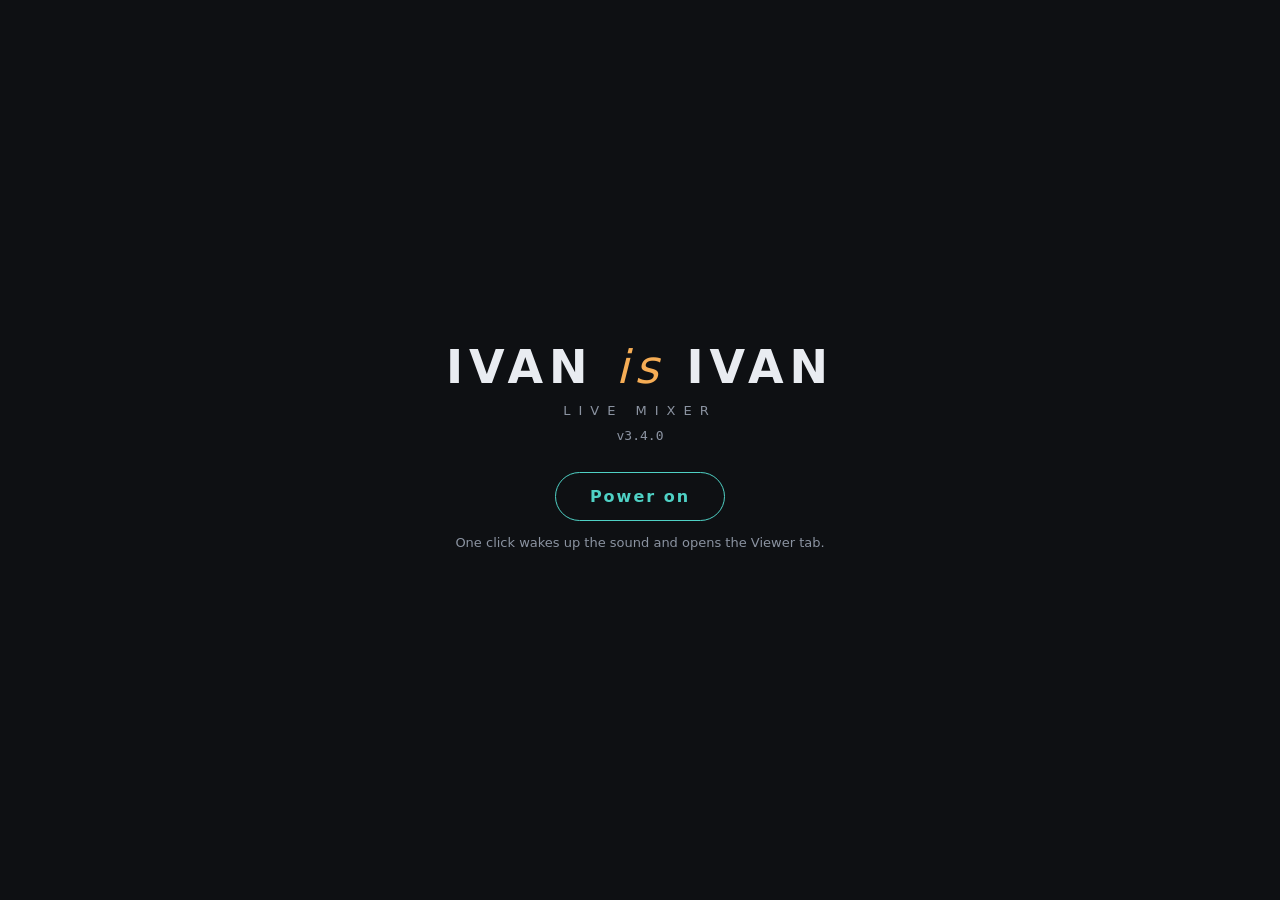
==== commit 93d033c8: "v3.4.0: Mad World Studios start button that updates itself from GitHub Co-Authored-By: Claude Opus 5" ====
--- a/ivan-is-ivan-mixer/index.html
+++ b/ivan-is-ivan-mixer/index.html
@@ -5,7 +5,7 @@
 <meta name="viewport" content="width=device-width, initial-scale=1">
 <link rel="icon" href="icon.png">
 <title>Ivan is Ivan — Live Mixer</title>
-<link rel="stylesheet" href="styles.css?v=3.3.0">
+<link rel="stylesheet" href="styles.css?v=3.4.0">
 </head>
 <body>
 
@@ -366,7 +366,7 @@
 <div id="toasts" class="toasts"></div>
 <div class="probe-wrap" aria-hidden="true"><div id="probe"></div></div>
 
-<script src="app.js?v=3.3.0"></script>
+<script src="app.js?v=3.4.0"></script>
 <script src="https://www.youtube.com/iframe_api"></script>
 </body>
 </html>
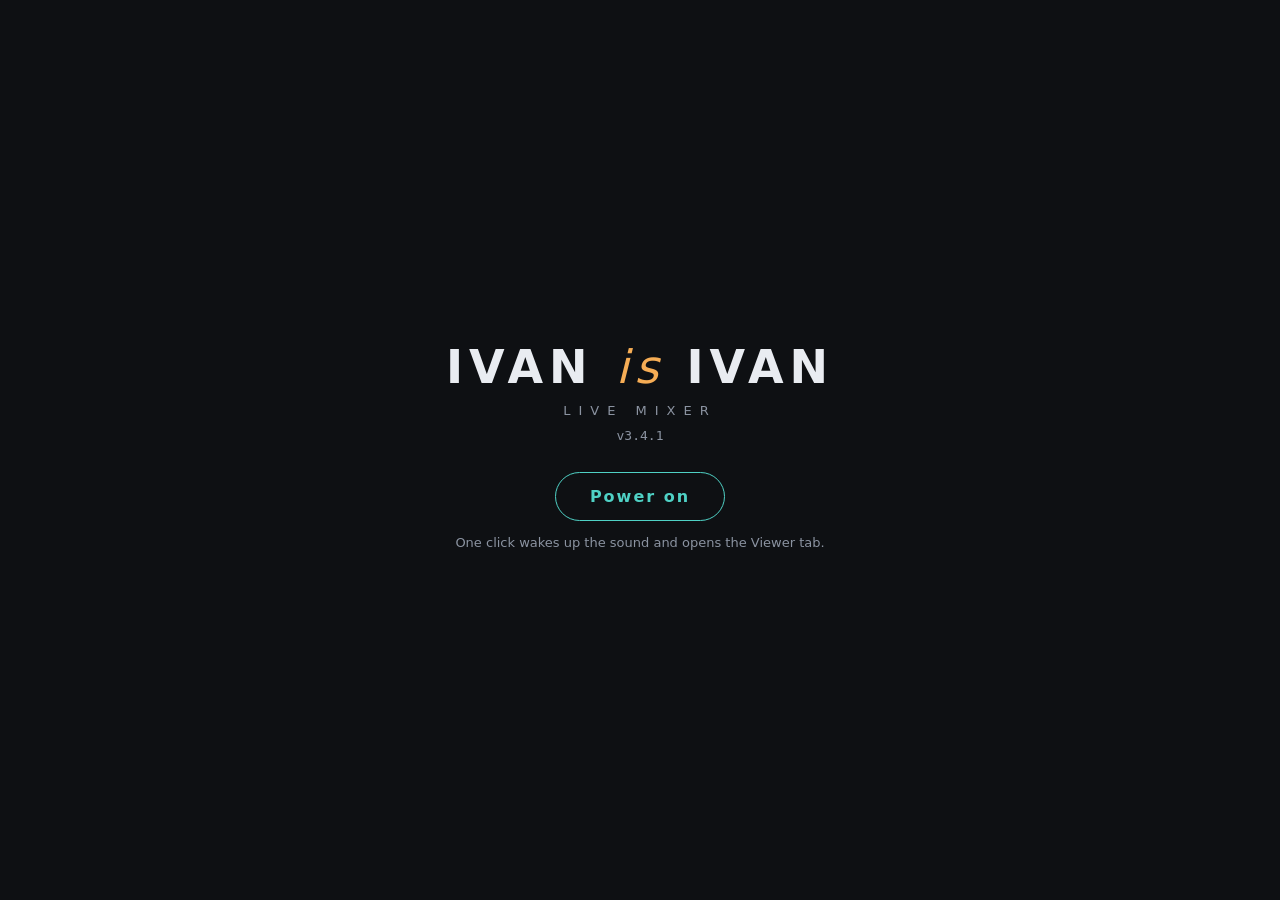
==== commit c25508c4: "v3.4.1: start button bypasses GitHub's cache when checking the version Co-Authored-By: Claude Opus 5" ====
--- a/ivan-is-ivan-mixer/index.html
+++ b/ivan-is-ivan-mixer/index.html
@@ -5,7 +5,7 @@
 <meta name="viewport" content="width=device-width, initial-scale=1">
 <link rel="icon" href="icon.png">
 <title>Ivan is Ivan — Live Mixer</title>
-<link rel="stylesheet" href="styles.css?v=3.4.0">
+<link rel="stylesheet" href="styles.css?v=3.4.1">
 </head>
 <body>
 
@@ -366,7 +366,7 @@
 <div id="toasts" class="toasts"></div>
 <div class="probe-wrap" aria-hidden="true"><div id="probe"></div></div>
 
-<script src="app.js?v=3.4.0"></script>
+<script src="app.js?v=3.4.1"></script>
 <script src="https://www.youtube.com/iframe_api"></script>
 </body>
 </html>
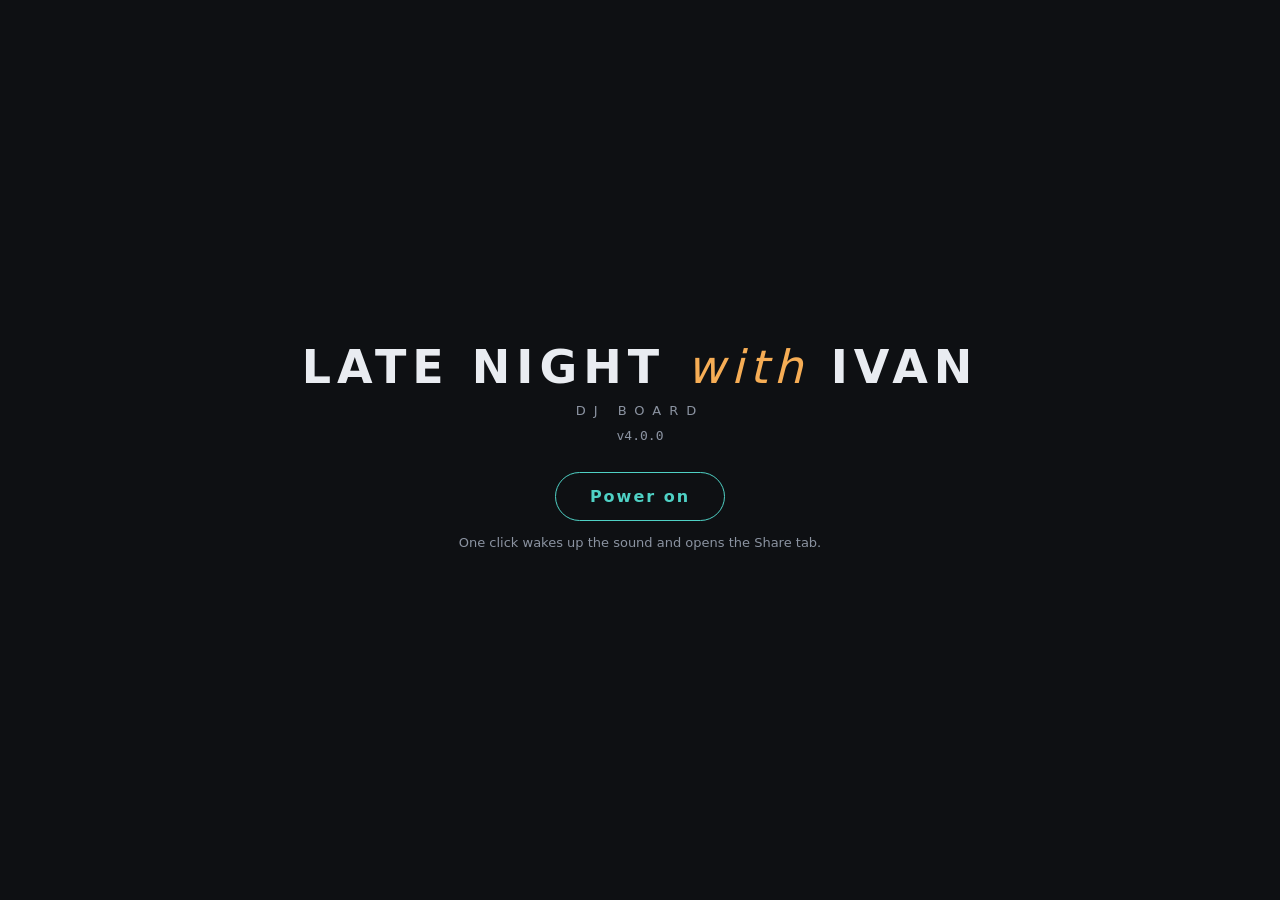
==== commit bd7db4ec: "v4.0.0: Late Night with Ivan - overlays, zip-based Mad World Studios installer, data kept apart Co-A" ====
--- a/ivan-is-ivan-mixer/index.html
+++ b/ivan-is-ivan-mixer/index.html
@@ -4,25 +4,25 @@
 <meta charset="utf-8">
 <meta name="viewport" content="width=device-width, initial-scale=1">
 <link rel="icon" href="icon.png">
-<title>Ivan is Ivan — Live Mixer</title>
-<link rel="stylesheet" href="styles.css?v=3.4.1">
+<title>Late Night with Ivan — DJ Board</title>
+<link rel="stylesheet" href="styles.css?v=4.0.0">
 </head>
 <body>
 
 <!-- Power-on: Chrome needs one click before it allows sound -->
 <div id="splash" class="splash">
   <div class="splash-inner">
-    <div class="logo-big">IVAN <em>is</em> IVAN</div>
-    <div class="logo-sub">live mixer</div>
+    <div class="logo-big">LATE NIGHT <em>with</em> IVAN</div>
+    <div class="logo-sub">DJ board</div>
     <div class="ver-splash" data-ver></div>
     <button id="power" class="power" type="button">Power on</button>
-    <p class="hint">One click wakes up the sound and opens the Viewer tab.</p>
+    <p class="hint">One click wakes up the sound and opens the Share tab.</p>
     <p id="fileWarn" class="hint bad hidden">You opened this as a file. YouTube will not play this way.<br>Start the mixer with the desktop button or <b>start-windows.bat</b>.</p>
   </div>
 </div>
 
 <header class="topbar">
-  <div class="brand">IVAN <em>is</em> IVAN <span class="ver" data-ver title="App version. See CHANGELOG.md."></span></div>
+  <div class="brand">LATE NIGHT <em>with</em> IVAN <span class="ver" data-ver title="App version. See CHANGELOG.md."></span></div>
   <button id="onair" class="onair" type="button" data-cmd="onair" title="Starts the show clock. Press it when you go live in StreamYard.">ON AIR</button>
   <div class="clocks">
     <span title="Show time"><label>show</label><b id="showTimer">0:00:00</b></span>
@@ -31,8 +31,8 @@
   </div>
   <span class="spacer"></span>
   <button id="inboxPill" class="pill pill-btn hidden" type="button" title="New songs from your writers are waiting for your OK">🔔 <span id="inboxPillN">0</span> new</button>
-  <button id="stageBtn" class="pill pill-btn" type="button" data-cmd="stage" title="Show the Viewer tab: the full video with the creator badge. Share THAT tab in StreamYard with tab audio.">Viewer tab</button>
-  <button id="viewerStatus" class="pill pill-btn hidden" type="button" title="The Viewer tab plays the music and video for StreamYard. Click to open or show it.">…</button>
+  <button id="stageBtn" class="pill pill-btn" type="button" data-cmd="stage" title="Show the Share tab: the full video with the creator badge. Share THAT tab in StreamYard with tab audio.">Share tab</button>
+  <button id="viewerStatus" class="pill pill-btn hidden" type="button" title="The Share tab plays the music and video for StreamYard. Click to open or show it.">…</button>
   <span id="diskStatus" class="pill" title="Your list is also saved to the data folder next to the app">Disk</span>
   <span id="remoteStatus" class="pill" title="Stream Deck buttons work when the mixer is started with the desktop button">Deck</span>
   <span id="ytStatus" class="pill" title="YouTube connection">YouTube</span>
@@ -94,6 +94,25 @@
 
   <div id="mountB" class="deck-mount"></div>
 </main>
+
+<!-- OVERLAYS: pictures and short videos shown over the music on the share page -->
+<section class="ovbar" id="ovBar">
+  <b class="ov-title" title="Pictures and short videos that pop up over the music on the share page. Drag them in from your computer or the web, then click one to show it.">Overlays</b>
+  <div class="ov-list" id="ovList"></div>
+  <div class="ov-opts">
+    <select id="ovPos" title="Where it shows on the share page">
+      <option value="big">Big</option><option value="full">Full screen</option><option value="corner">Corner</option><option value="lower">Lower third</option>
+    </select>
+    <select id="ovSecs" title="How long it stays up (a video also stops when it ends)">
+      <option value="5">5 s</option><option value="10">10 s</option><option value="20">20 s</option><option value="0">until I click</option>
+    </select>
+    <label class="check" title="Play a video's own sound over the music"><input type="checkbox" id="ovSound"> sound</label>
+    <input id="ovUrl" class="ov-url" placeholder="picture / video link…" title="Paste a picture or video link from the web and press Enter">
+    <button type="button" id="ovAdd" title="Add pictures or short videos from your computer">+ Files</button>
+    <button type="button" id="ovHide" class="danger hidden" title="Take the overlay off the share page now">Hide ✕</button>
+    <input type="file" id="ovFile" accept="image/png,image/jpeg,image/gif,image/webp,video/mp4,video/webm" multiple hidden>
+  </div>
+</section>
 
 <!-- THE LIST: all of the show's music, in play order -->
 <section class="listpanel">
@@ -175,8 +194,8 @@
             <option value="off">Off</option>
           </select></label>
         <label class="check"><input type="checkbox" id="approvedOnly" checked> Approved-only mode (decks only play songs from your list)</label>
-        <label class="check" title="ON (recommended): music and video play in a separate Viewer tab that you share in StreamYard, and the mixer stays visible. OFF: everything in this one tab."><input type="checkbox" id="viewerTabMode" checked> Play music in a separate <b>Viewer tab</b> (share that tab in StreamYard)</label>
-        <label class="check" title="Shows a silent copy of each video on its deck, in step with the Viewer tab. Untick on a slow computer or connection."><input type="checkbox" id="deckVideo" checked> Show the videos on the decks</label>
+        <label class="check" title="ON (recommended): music and video play in a separate Share tab that you share in StreamYard, and the mixer stays visible. OFF: everything in this one tab."><input type="checkbox" id="viewerTabMode" checked> Play music in a separate <b>Share tab</b> (share that tab in StreamYard)</label>
+        <label class="check" title="Shows a silent copy of each video on its deck, in step with the Share tab. Untick on a slow computer or connection."><input type="checkbox" id="deckVideo" checked> Show the videos on the decks</label>
       </div>
       <div class="card">
         <h3>About this version</h3>
@@ -274,7 +293,7 @@
       <li><b>Writers</b> (bottom): paste the YouTube channel link for you, Lance, Lise and Rhonda. Their new songs appear above the list — one click adds them.</li>
       <li><b>The list</b> is all the music, in play order. Paste or drag a YouTube link to add one. Drag rows to reorder. <b>✨ Line-up</b> arranges it for you (Undo puts it back).</li>
       <li><b>Click any song</b> in the list to cue it up, then press <b>▶ Play next</b> (or Space). Pick who drives: <b>Manual</b> (you DJ), <b>Assist</b> (cues the next song for you and mixes it in if you don't), or <b>Auto</b> (runs the show). <b>Manual</b> takes over any time.</li>
-      <li>The <b>Viewer tab</b> opens by itself: click it once, then share <b>that tab</b> in StreamYard with <i>Also share tab audio</i>.</li>
+      <li>The <b>Share tab</b> opens by itself: click it once, then share <b>that tab</b> in StreamYard with <i>Also share tab audio</i>.</li>
       <li>Talking? <b>🎙 Talk</b> dips the music.</li>
     </ol>
     <p class="dim">Hover over anything for help. Keys and Stream Deck buttons are in Settings.</p>
@@ -361,12 +380,13 @@
     <div class="dz dz-q" data-dz="Q"><span>⬇</span>Bottom of<b>THE LIST</b></div>
   </div>
   <div class="dz dz-b" data-dz="B"><span>⬇</span>Load on<b>DECK B</b></div>
-  <div class="dz-hint">Drop the YouTube link on a box</div>
+  <div class="dz dz-o" data-dz="O"><span>⬇</span>Picture or video<b>OVERLAY</b></div>
+  <div class="dz-hint">Drop it on a box · songs: A, B, Next or the list · pictures and clips: Overlay</div>
 </div>
 <div id="toasts" class="toasts"></div>
 <div class="probe-wrap" aria-hidden="true"><div id="probe"></div></div>
 
-<script src="app.js?v=3.4.1"></script>
+<script src="app.js?v=4.0.0"></script>
 <script src="https://www.youtube.com/iframe_api"></script>
 </body>
 </html>
--- a/ivan-is-ivan-mixer/styles.css
+++ b/ivan-is-ivan-mixer/styles.css
@@ -354,7 +354,8 @@
 /* ---------- drop screen for links dragged in ---------- */
 .dz-mid { display: grid; grid-template-rows: 1fr 1fr; gap: 14px; }
 .dz-n.over { border-color: var(--yellow); }
-.dropzone { position: fixed; inset: 0; z-index: 500; display: grid; grid-template-columns: 1fr 1.4fr 1fr; gap: 14px; padding: 60px 20px 20px; background: rgba(8, 9, 12, .82); }
+.dz-o { grid-column: 1 / -1; flex-direction: row; gap: 14px; } .dz-o b { font-size: 24px; } .dz-o.over { border-color: #e879f9; }
+.dropzone { position: fixed; inset: 0; z-index: 500; display: grid; grid-template-columns: 1fr 1.4fr 1fr; grid-template-rows: 1fr 18vh; gap: 14px; padding: 60px 20px 20px; background: rgba(8, 9, 12, .82); }
 .dz { display: flex; flex-direction: column; align-items: center; justify-content: center; gap: 4px; border: 2px dashed var(--line2); border-radius: 16px; color: var(--dim); font-size: 15px; }
 .dz b { font-size: 30px; letter-spacing: 3px; color: var(--text); }
 .dz span { font-size: 28px; }
@@ -382,3 +383,22 @@
 
 @keyframes blink { 50% { opacity: .45; } }
 @keyframes badgeIn { from { opacity: 0; transform: translateX(-40px); } to { opacity: 1; transform: none; } }
+
+/* ---------- overlays strip ---------- */
+.ovbar { margin: 0 14px 10px; background: var(--panel); border: 1px solid var(--line); border-radius: var(--radius); padding: 8px 10px; display: flex; align-items: center; gap: 10px; flex-wrap: wrap; }
+.ov-title { font-size: 13px; letter-spacing: .5px; }
+.ov-list { display: flex; gap: 6px; flex: 1; min-width: 200px; overflow-x: auto; padding: 2px; }
+.ov-empty { color: var(--dim); font-size: 12px; padding: 8px 4px; }
+.ovi { position: relative; flex: none; width: 76px; height: 43px; border-radius: 6px; overflow: hidden; background: #000; border: 2px solid var(--line); cursor: pointer; }
+.ovi:hover { border-color: var(--line2); }
+.ovi.on { border-color: #e879f9; box-shadow: 0 0 10px rgba(232, 121, 249, .6); }
+.ovi img, .ovi video { width: 100%; height: 100%; object-fit: cover; display: block; pointer-events: none; }
+.ovk { position: absolute; left: 4px; bottom: 2px; font-size: 10px; color: #fff; text-shadow: 0 1px 3px #000; }
+.ovt { position: absolute; right: 3px; top: 2px; font-style: normal; font-size: 10px; font-weight: 700; color: #fff; background: rgba(0, 0, 0, .6); border-radius: 4px; padding: 0 4px; }
+.ovi.on .ovt { background: #e879f9; color: #111; }
+.ovx { position: absolute; left: 2px; top: 2px; padding: 0 4px !important; font-size: 10px !important; line-height: 14px; opacity: 0; background: rgba(0, 0, 0, .7); border: 0; }
+.ovi:hover .ovx { opacity: 1; }
+.ov-bad { color: var(--red); display: grid; place-items: center; height: 100%; }
+.ov-opts { display: flex; align-items: center; gap: 6px; flex-wrap: wrap; font-size: 12px; }
+.ov-opts select { font-size: 12px; padding: 4px; }
+.ov-url { width: 150px; font-size: 12px; }
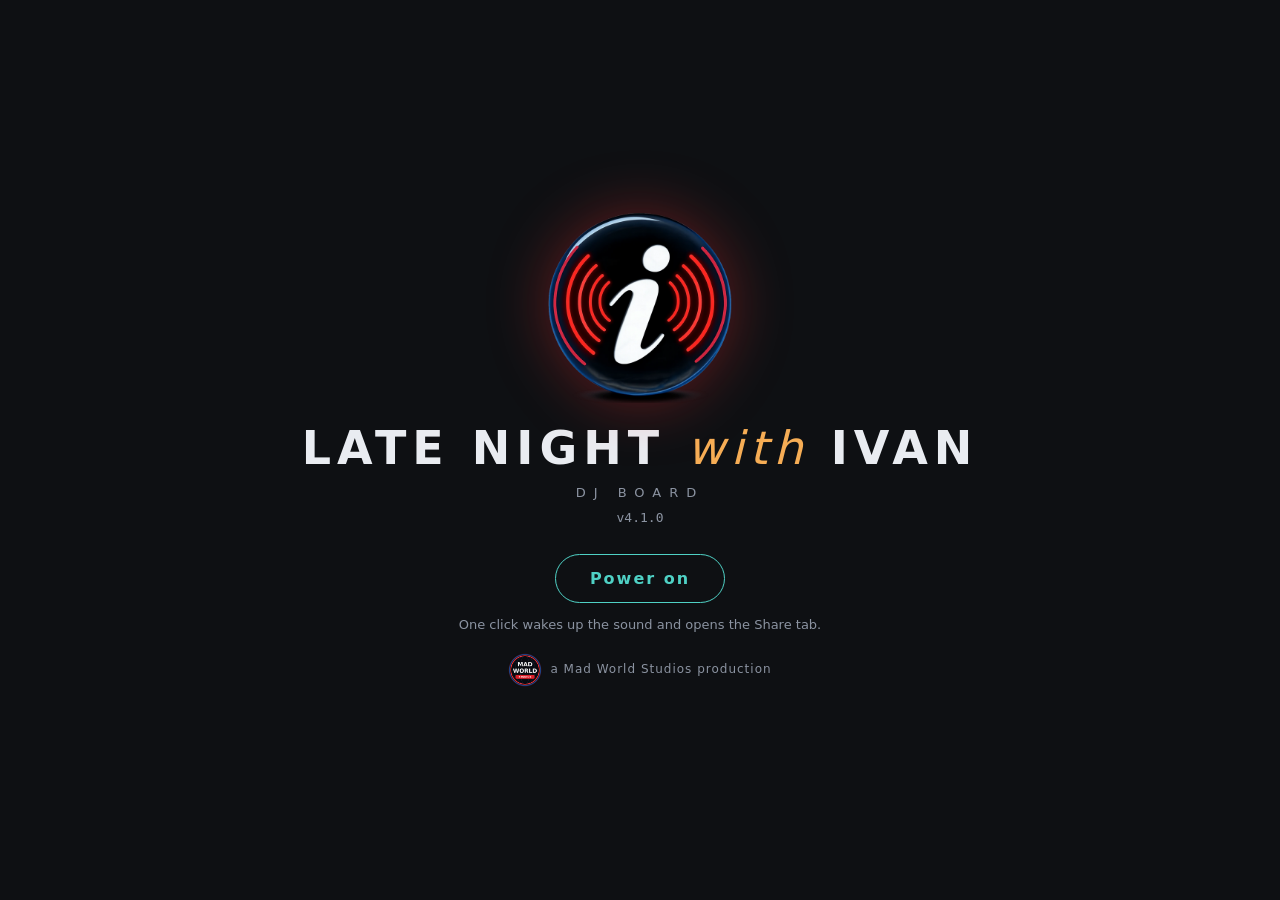
==== commit 51e5d831: "v4.1.0: mixtape mode (song files play offline), drag fix, one board/one Share tab, resume after rest" ====
--- a/ivan-is-ivan-mixer/index.html
+++ b/ivan-is-ivan-mixer/index.html
@@ -3,25 +3,37 @@
 <head>
 <meta charset="utf-8">
 <meta name="viewport" content="width=device-width, initial-scale=1">
-<link rel="icon" href="icon.png">
+<link rel="icon" href="logo-ivan.png">
 <title>Late Night with Ivan — DJ Board</title>
-<link rel="stylesheet" href="styles.css?v=4.0.0">
+<link rel="stylesheet" href="styles.css?v=4.1.0">
 </head>
 <body>
 
 <!-- Power-on: Chrome needs one click before it allows sound -->
 <div id="splash" class="splash">
   <div class="splash-inner">
+    <img class="splash-logo" src="logo-ivan.png" alt="">
     <div class="logo-big">LATE NIGHT <em>with</em> IVAN</div>
     <div class="logo-sub">DJ board</div>
     <div class="ver-splash" data-ver></div>
     <button id="power" class="power" type="button">Power on</button>
     <p class="hint">One click wakes up the sound and opens the Share tab.</p>
+    <div class="mws"><img src="logo-mws.png" alt=""> a Mad World Studios production</div>
     <p id="fileWarn" class="hint bad hidden">You opened this as a file. YouTube will not play this way.<br>Start the mixer with the desktop button or <b>start-windows.bat</b>.</p>
   </div>
 </div>
 
+<div id="elsewhere" class="splash hidden">
+  <div class="splash-inner">
+    <img class="splash-logo" src="logo-ivan.png" alt="">
+    <div class="logo-big">LATE NIGHT <em>with</em> IVAN</div>
+    <p class="hint">The DJ board is already open in another tab or window. Use that one.</p>
+    <button id="useHere" class="power" type="button">Use this tab instead</button>
+  </div>
+</div>
+
 <header class="topbar">
+  <img class="brand-logo" src="logo-ivan.png" alt="">
   <div class="brand">LATE NIGHT <em>with</em> IVAN <span class="ver" data-ver title="App version. See CHANGELOG.md."></span></div>
   <button id="onair" class="onair" type="button" data-cmd="onair" title="Starts the show clock. Press it when you go live in StreamYard.">ON AIR</button>
   <div class="clocks">
@@ -37,6 +49,7 @@
   <span id="remoteStatus" class="pill" title="Stream Deck buttons work when the mixer is started with the desktop button">Deck</span>
   <span id="ytStatus" class="pill" title="YouTube connection">YouTube</span>
   <button id="helpBtn" class="pill pill-btn" type="button" title="Quick start">?</button>
+  <button id="quitBtn" class="pill pill-btn quit" type="button" title="Shut down: saves everything, stops the music and closes the black window. Start again with the desktop button — everything comes back where you left it.">⏻</button>
 </header>
 
 <div id="deadAir" class="dead-air hidden">No music playing</div>
@@ -112,6 +125,14 @@
     <button type="button" id="ovHide" class="danger hidden" title="Take the overlay off the share page now">Hide ✕</button>
     <input type="file" id="ovFile" accept="image/png,image/jpeg,image/gif,image/webp,video/mp4,video/webm" multiple hidden>
   </div>
+  <div class="stream-opts">
+    <b title="What the Share tab shows on your stream">On stream</b>
+    <label title="Where the writer's name badge sits. Top corners keep it off the lyrics.">badge
+      <select id="badgePos"><option value="tl">top left</option><option value="tr">top right</option><option value="bl">bottom left</option></select></label>
+    <select id="badgeMode" title="When the badge shows"><option value="start">first 20 s of each song</option><option value="always">always</option><option value="off">off</option></select>
+    <label class="check" title="A bar along the bottom of the stream with both decks, time left, the crossfader and what's next (key B)"><input type="checkbox" id="djBarOn"> DJ bar</label>
+    <label class="check" title="Your logo in the top corner of the stream"><input type="checkbox" id="logoOn"> logo</label>
+  </div>
 </section>
 
 <!-- THE LIST: all of the show's music, in play order -->
@@ -123,6 +144,8 @@
       <input id="quickUrl" placeholder="Paste YouTube links or a playlist link — Enter adds them" title="Paste one link, many links, or a whole YouTube playlist link. Title, writer and length fill in by themselves.">
       <button type="submit" class="primary" title="Add to the bottom of the list (Enter)">Add</button>
       <button type="button" id="quickNext" title="Add it so it plays NEXT">Play next</button>
+      <button type="button" id="songFilesBtn" title="Add song files from this computer (MP3, M4A, WAV, FLAC, OGG, MP4…). They play with no internet — like a mixtape.">♪ Song files</button>
+      <input type="file" id="songFiles" accept="audio/*,video/mp4,video/webm,.mp3,.m4a,.aac,.wav,.ogg,.flac" multiple hidden>
     </form>
     <input id="libSearch" placeholder="Find…" class="find" title="Filter the list">
     <button type="button" id="lineupBtn" data-cmd="smart" title="Line-up assistant: arranges the songs still to play, keeping writers fair (you 40%, others 20%), tempo and energy flowing. One click, and Undo puts it back.">✨ Line-up</button>
@@ -193,7 +216,6 @@
             <option value="always">Any time On Air</option>
             <option value="off">Off</option>
           </select></label>
-        <label class="check"><input type="checkbox" id="approvedOnly" checked> Approved-only mode (decks only play songs from your list)</label>
         <label class="check" title="ON (recommended): music and video play in a separate Share tab that you share in StreamYard, and the mixer stays visible. OFF: everything in this one tab."><input type="checkbox" id="viewerTabMode" checked> Play music in a separate <b>Share tab</b> (share that tab in StreamYard)</label>
         <label class="check" title="Shows a silent copy of each video on its deck, in step with the Share tab. Untick on a slow computer or connection."><input type="checkbox" id="deckVideo" checked> Show the videos on the decks</label>
       </div>
@@ -386,7 +408,7 @@
 <div id="toasts" class="toasts"></div>
 <div class="probe-wrap" aria-hidden="true"><div id="probe"></div></div>
 
-<script src="app.js?v=4.0.0"></script>
-<script src="https://www.youtube.com/iframe_api"></script>
+<script src="app.js?v=4.1.0"></script>
+<script src="https://www.youtube.com/iframe_api" onerror="window.ytApiFailed && window.ytApiFailed()"></script>
 </body>
 </html>
--- a/ivan-is-ivan-mixer/styles.css
+++ b/ivan-is-ivan-mixer/styles.css
@@ -402,3 +402,16 @@
 .ov-opts { display: flex; align-items: center; gap: 6px; flex-wrap: wrap; font-size: 12px; }
 .ov-opts select { font-size: 12px; padding: 4px; }
 .ov-url { width: 150px; font-size: 12px; }
+
+/* ---------- brand ---------- */
+.brand-logo { width: 30px; height: 30px; filter: drop-shadow(0 0 6px rgba(255, 50, 50, .35)); }
+.splash-logo { width: 190px; height: 190px; display: block; margin: 0 auto 12px; filter: drop-shadow(0 0 30px rgba(255, 50, 50, .35)); }
+.mws { display: flex; align-items: center; justify-content: center; gap: 8px; color: var(--dim); font-size: 12px; letter-spacing: 1px; margin-top: 18px; }
+.mws img { width: 34px; height: 34px; }
+.pill-btn.quit:hover { border-color: var(--red); color: var(--red); }
+.stream-opts { flex-basis: 100%; display: flex; align-items: center; gap: 10px; flex-wrap: wrap; font-size: 12px; color: var(--dim); border-top: 1px solid var(--line); padding-top: 7px; }
+.stream-opts b { color: var(--text); font-size: 13px; }
+.stream-opts select { font-size: 12px; padding: 3px 4px; }
+.bye { min-height: 100vh; display: grid; place-content: center; text-align: center; gap: 6px; color: var(--dim); }
+.bye img { width: 160px; margin: 0 auto 10px; } .bye h1 { color: var(--text); letter-spacing: 4px; margin: 0 0 10px; } .bye em { color: var(--b); font-weight: 300; }
+.filetag { color: var(--green); font-weight: 600; }
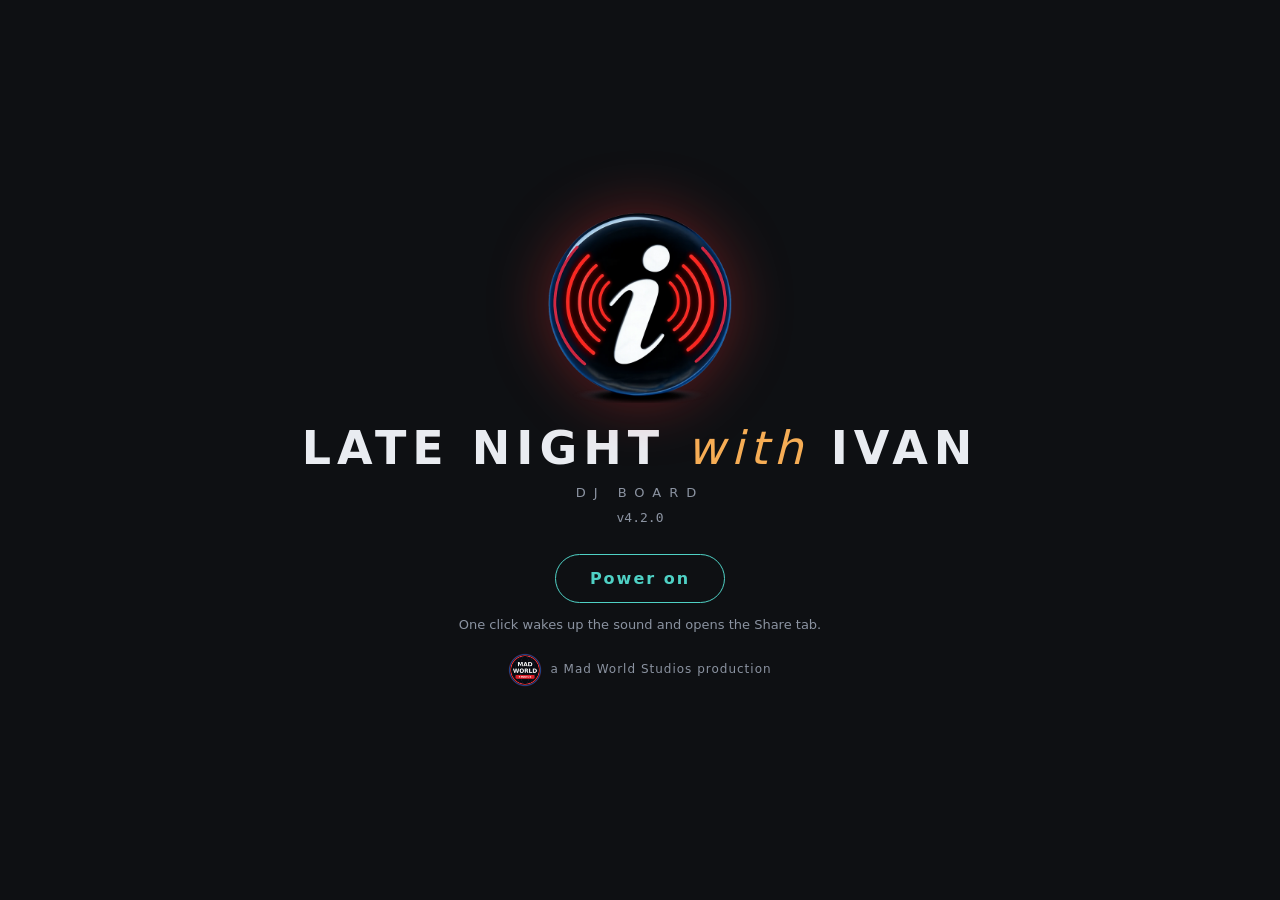
==== commit 60c7e84e: "v4.2.0: LED level meters - real music-out from the Share tab, mic input with device picker Co-Author" ====
--- a/ivan-is-ivan-mixer/index.html
+++ b/ivan-is-ivan-mixer/index.html
@@ -5,7 +5,7 @@
 <meta name="viewport" content="width=device-width, initial-scale=1">
 <link rel="icon" href="logo-ivan.png">
 <title>Late Night with Ivan — DJ Board</title>
-<link rel="stylesheet" href="styles.css?v=4.1.0">
+<link rel="stylesheet" href="styles.css?v=4.2.0">
 </head>
 <body>
 
@@ -69,6 +69,14 @@
       <div class="bm-row bm-rb"><b>B</b><span class="cells" id="bmCellsB"></span><em id="bmB">—</em></div>
       <div id="bmDelta" class="bm-d">tempo</div>
     </div>
+    <div class="levels" id="levels" title="Level meters. Green is good, yellow is loud, red is too loud.">
+      <div class="lv-head"><b>MUSIC OUT</b><span id="lvMusicSrc" class="lv-src est">estimate</span></div>
+      <div class="lv-row"><span>L</span><div class="led" id="ledML"></div></div>
+      <div class="lv-row"><span>R</span><div class="led" id="ledMR"></div></div>
+      <div class="lv-head"><b>MIC</b><span id="lvMicSrc" class="lv-src">off — click</span></div>
+      <div class="lv-row"><span>L</span><div class="led" id="ledVL"></div></div>
+      <div class="lv-row"><span>R</span><div class="led" id="ledVR"></div></div>
+    </div>
     <div class="xf">
       <b class="xa">A</b>
       <input type="range" id="xfader" min="0" max="1000" value="0" aria-label="Crossfader" data-cmd="xfRight" title="Crossfader: left plays A, right plays B">
@@ -90,6 +98,7 @@
         <select id="curve" title="Crossfader curve"><option value="smooth">smooth</option><option value="linear">linear</option><option value="cut">cut</option></select>
         <label class="duck grow" title="How quiet the music gets while you talk">talk to <b id="duckVal">25%</b><input type="range" id="duckLevel" min="0" max="70" value="25"></label>
       </div>
+      <label class="duck" title="Which input the MIC meters (and voice auto-duck) listen to. Pick your Elgato mic — or Wave Link's Stream mix to see everything that goes out.">mic <select id="micDevice"><option value="">Windows default mic</option></select></label>
       <label class="check" title="Listens to your mic LEVEL only (never records) and dips the music while you talk. Wear headphones."><input type="checkbox" id="voiceDuck"> voice auto-duck</label>
       <div class="mic-row">
         <div class="mini-meter" id="micMeter" title="Mic level; the line is the trigger point"><i></i><b id="micThreshMark"></b></div>
@@ -408,7 +417,7 @@
 <div id="toasts" class="toasts"></div>
 <div class="probe-wrap" aria-hidden="true"><div id="probe"></div></div>
 
-<script src="app.js?v=4.1.0"></script>
+<script src="app.js?v=4.2.0"></script>
 <script src="https://www.youtube.com/iframe_api" onerror="window.ytApiFailed && window.ytApiFailed()"></script>
 </body>
 </html>
--- a/ivan-is-ivan-mixer/styles.css
+++ b/ivan-is-ivan-mixer/styles.css
@@ -415,3 +415,19 @@
 .bye { min-height: 100vh; display: grid; place-content: center; text-align: center; gap: 6px; color: var(--dim); }
 .bye img { width: 160px; margin: 0 auto 10px; } .bye h1 { color: var(--text); letter-spacing: 4px; margin: 0 0 10px; } .bye em { color: var(--b); font-weight: 300; }
 .filetag { color: var(--green); font-weight: 600; }
+
+/* ---------- LED level meters ---------- */
+.levels { background: #0b0d10; border: 1px solid var(--line); border-radius: 9px; padding: 6px 8px; display: flex; flex-direction: column; gap: 3px; }
+.lv-head { display: flex; justify-content: space-between; align-items: center; font-size: 10px; letter-spacing: 1px; margin-top: 2px; }
+.lv-head b { color: var(--text); font-weight: 700; }
+.lv-src { font-size: 10px; color: var(--green); cursor: default; }
+.lv-src.est { color: var(--dim); }
+.lv-src.bad { color: var(--yellow); cursor: pointer; text-decoration: underline dotted; }
+.lv-row { display: grid; grid-template-columns: 10px 1fr; align-items: center; gap: 5px; font-size: 9px; color: var(--dim); }
+.led { display: grid; grid-template-columns: repeat(24, 1fr); gap: 2px; height: 8px; }
+.led i { border-radius: 1px; background: #1a1e25; transition: background-color .05s; }
+.led i.g.on { background: #2ee59d; box-shadow: 0 0 4px rgba(46, 229, 157, .6); }
+.led i.y.on { background: #f6e05e; box-shadow: 0 0 4px rgba(246, 224, 94, .6); }
+.led i.r.on { background: #fc5c65; box-shadow: 0 0 5px rgba(252, 92, 101, .8); }
+.levels.clip { border-color: var(--red); }
+#micDevice { max-width: 150px; font-size: 11px; padding: 2px; }
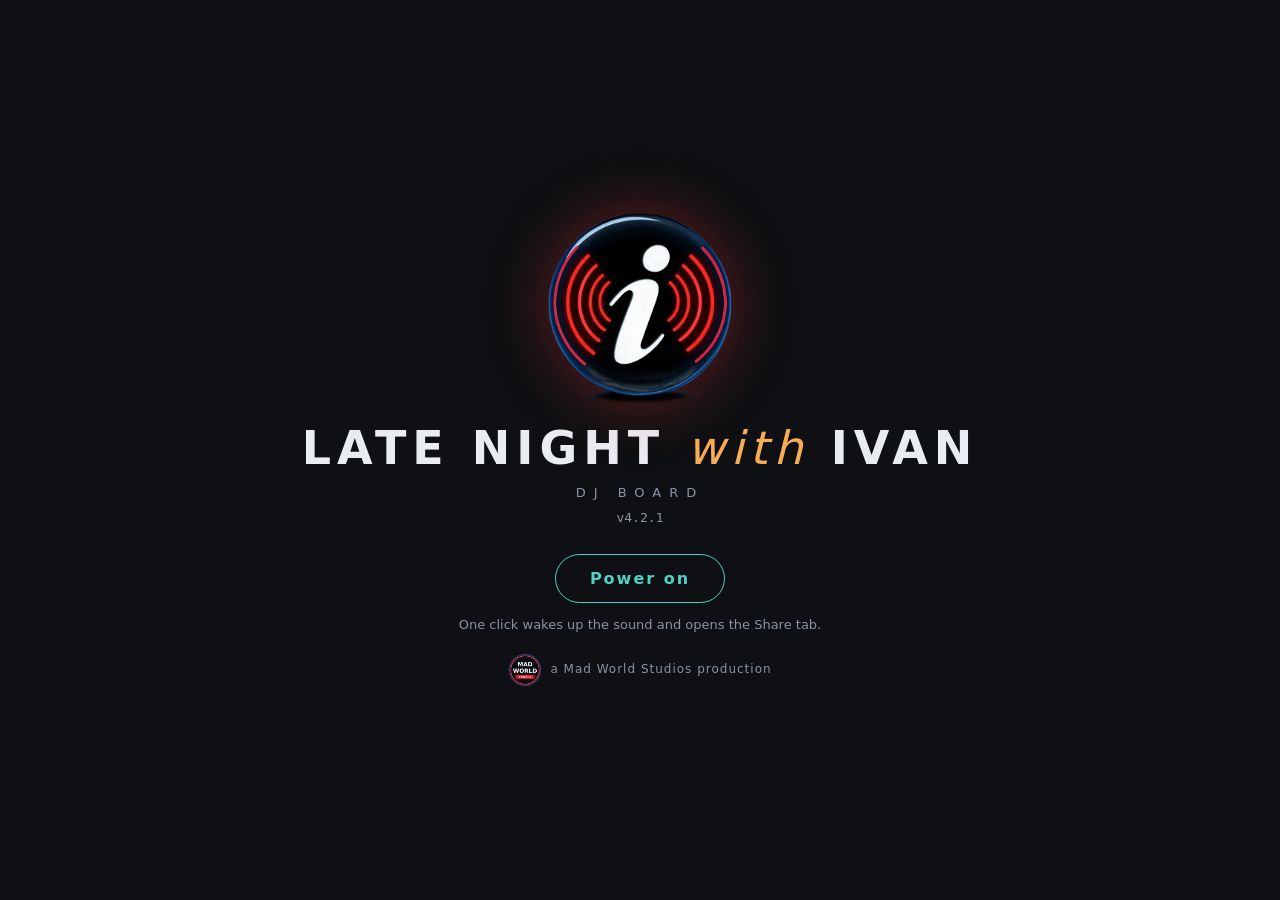
==== commit c5b49dcf: "v4.2.1: remove the DJ bar from the Share tab Co-Authored-By: Claude Opus 5.5 <noreply@anthropic.com>" ====
--- a/ivan-is-ivan-mixer/index.html
+++ b/ivan-is-ivan-mixer/index.html
@@ -5,7 +5,7 @@
 <meta name="viewport" content="width=device-width, initial-scale=1">
 <link rel="icon" href="logo-ivan.png">
 <title>Late Night with Ivan — DJ Board</title>
-<link rel="stylesheet" href="styles.css?v=4.2.0">
+<link rel="stylesheet" href="styles.css?v=4.2.1">
 </head>
 <body>
 
@@ -139,7 +139,6 @@
     <label title="Where the writer's name badge sits. Top corners keep it off the lyrics.">badge
       <select id="badgePos"><option value="tl">top left</option><option value="tr">top right</option><option value="bl">bottom left</option></select></label>
     <select id="badgeMode" title="When the badge shows"><option value="start">first 20 s of each song</option><option value="always">always</option><option value="off">off</option></select>
-    <label class="check" title="A bar along the bottom of the stream with both decks, time left, the crossfader and what's next (key B)"><input type="checkbox" id="djBarOn"> DJ bar</label>
     <label class="check" title="Your logo in the top corner of the stream"><input type="checkbox" id="logoOn"> logo</label>
   </div>
 </section>
@@ -417,7 +416,7 @@
 <div id="toasts" class="toasts"></div>
 <div class="probe-wrap" aria-hidden="true"><div id="probe"></div></div>
 
-<script src="app.js?v=4.2.0"></script>
+<script src="app.js?v=4.2.1"></script>
 <script src="https://www.youtube.com/iframe_api" onerror="window.ytApiFailed && window.ytApiFailed()"></script>
 </body>
 </html>
